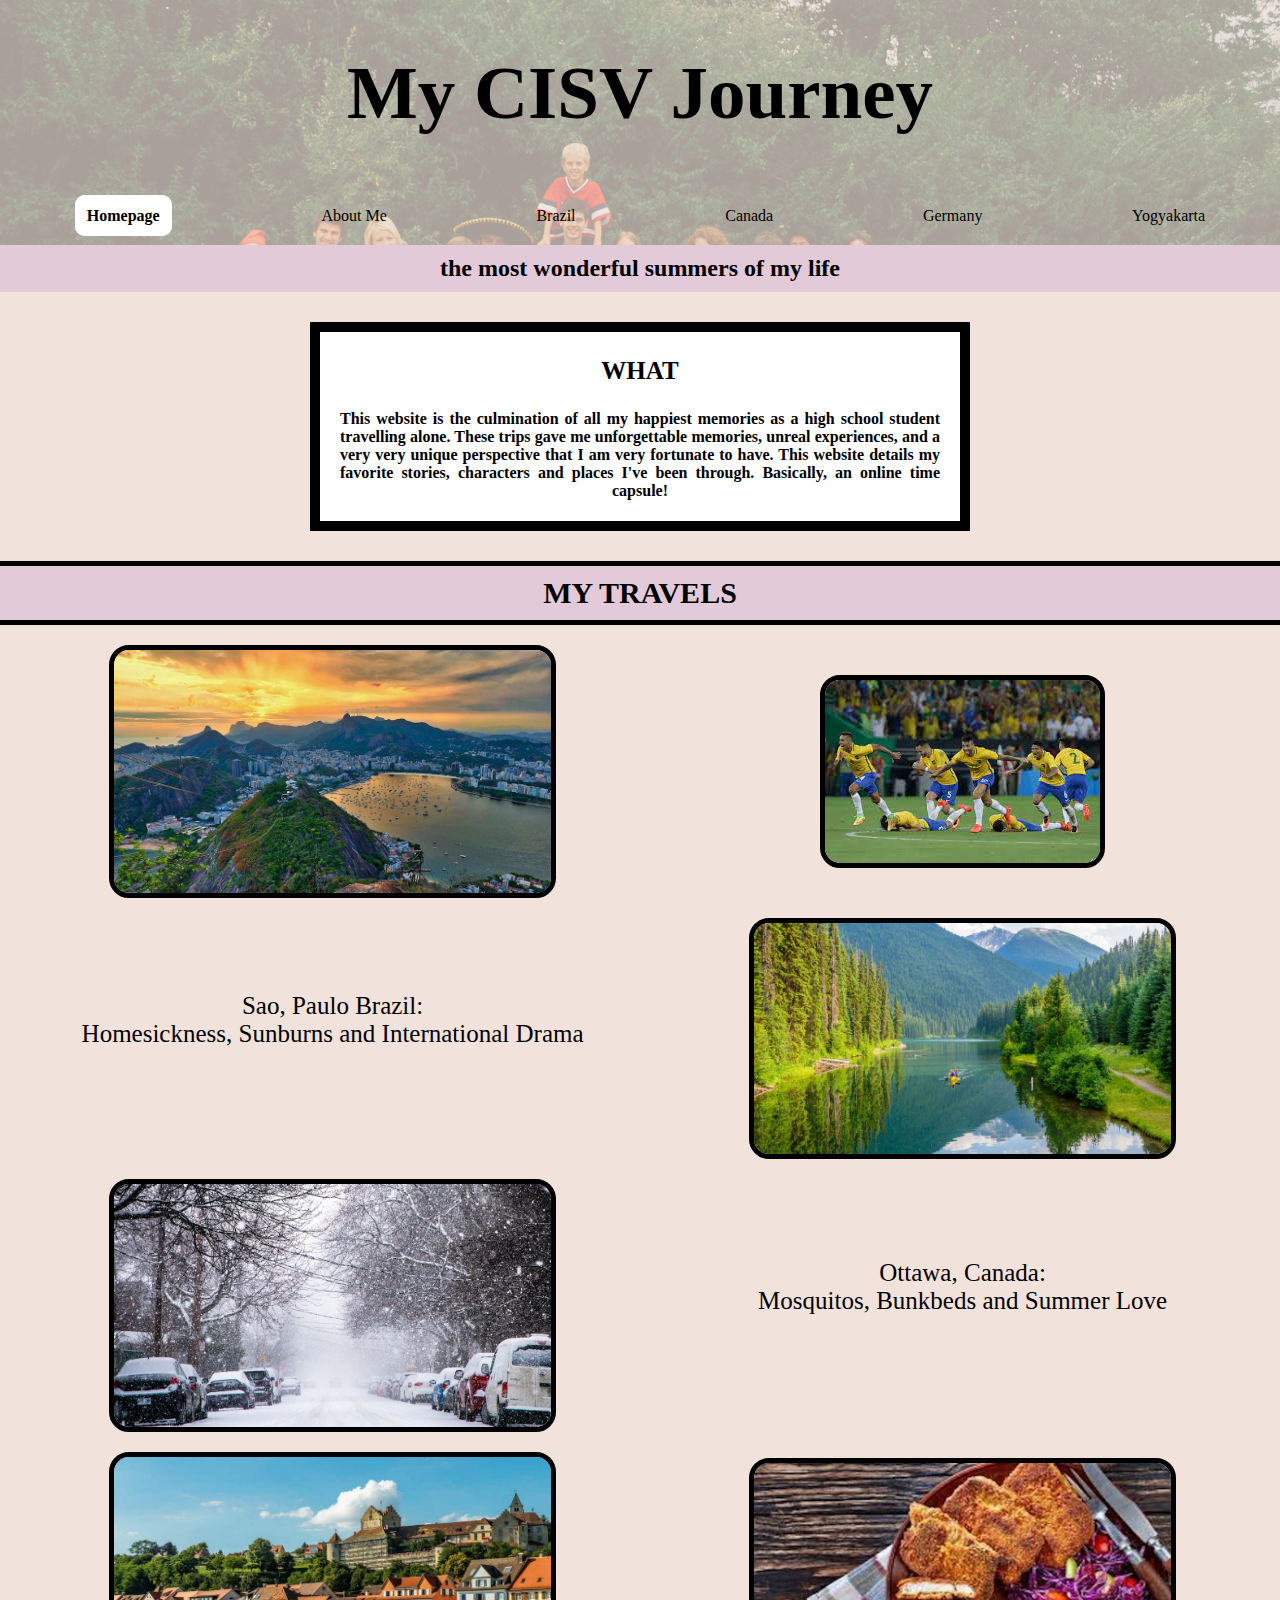
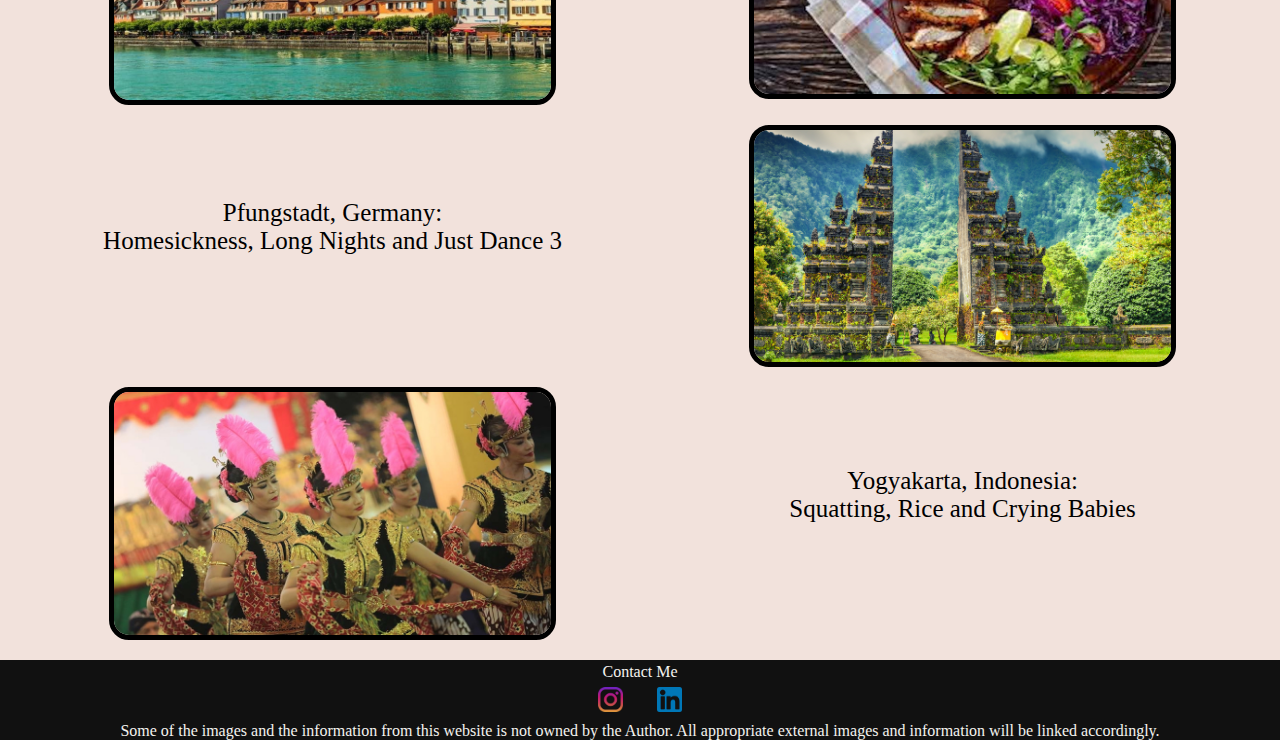
==== index.html @ 847a8d44 "Add files via upload" ====
<!DOCTYPE html>
<html lang="en">
<head>
	<meta charset="UTF-8">
    <meta name="viewport" content="width=device-width, initial-scale=1.0">
    <link rel="stylesheet" type="text/css" href="css/html5reset.css">
    <link rel="stylesheet" type="text/css" href="css/style.css">
    <link rel="shortcut icon" type="image/png" href="imgs/cisv-logo-final.png"/>
    <link rel="preconnect" href="https://fonts.gstatic.com">
    <link rel="stylesheet" href="https://fonts.googleapis.com/css2?family=Domine&display=swap">
	<title> My CISV Journey </title>
</head>
<body>
    <header class = "top-part-of-website">
        <div class ="title-part">
            <img class = "title-bg" src = "imgs/village.jpg" alt = "Background of Kids Playing Outside with Colorful Tapestry"/>
            <h1 class = "bigheader">My CISV Journey</h1>
            <nav>
                <div id="nav-ish" class = "navigation-barpage">
                    <div class = "HomepageLink"><a href = "index.html" class = "navigation-element">Homepage</a></div>
                    <div class = "AboutMeLink"><a href = "aboutme.html" class = "navigation-element">About Me</a></div>
                    <div class = "BrazilLink"><a href = "brazil.html" class = "navigation-element">Brazil</a></div>
                    <div class = "CanadaLink"><a href = "canada.html" class = "navigation-element">Canada</a></div>
                    <div class = "GermanyLink"><a href = "germany.html" class = "navigation-element">Germany</a></div> 
                    <div class = "YogyaLink"><a href = "yogyakarta.html" class = "navigation-element">Yogyakarta</a></div>
                </div>
            </nav>
        </div>
    </header>
    <main>
        <h2 class = "h2_main">the most wonderful summers of my life</h2>
        <div class = "spoof">
            <h3>WHAT</h3>
            <h4>This website is the culmination of all my happiest memories as a high school student travelling alone. These trips gave me unforgettable memories, unreal experiences, and a very very unique perspective that I am very fortunate to have. This website details my favorite stories, characters and places I've been through. Basically, an online time capsule! </h4>
        </div>
        <div class = "gallery-title">
            <h2> MY TRAVELS </h2>
        </div>
        <div class="gallery"> 
            <img id="image1" src="imgs/brazil.jpg" alt="Brazil" />
            <img id="image1sub" src="imgs/brazil-games.jpg" alt="Brazil Games"/>
            <div class = "brazil_link"><a href = "brazil.html" class = "main_link">Sao, Paulo Brazil: <br> Homesickness, Sunburns and International Drama</a></div>
            <img id="image2" src="imgs/canada.jpg" alt="Canada" />
            <img id = "image2sub" src="imgs/canada-snow.jpg" alt="Canada Snow" />
            <div class = "canada_link"><a href = "canada.html" class = "main_link">Ottawa, Canada: <br> Mosquitos, Bunkbeds and Summer Love</a></div>
            <img id="image3" src="imgs/germany.jpg" alt="Germany" />
            <img id="image3sub" src = "imgs/germany-food.jpg" alt = "German Food" />
            <div class = "germany_link"><a href = "germany.html" class = "main_link">Pfungstadt, Germany: <br> Homesickness, Long Nights and Just Dance 3</a></div>
            <img id="image4" src="imgs/indonesia.jpg" alt="Yogyakarta" />
            <img id ="image4sub" src='imgs/yogya-dance.jpg' alt = "Yogyakarta Dance" />
            <div class = "indonesia_link"><a href = "yogyakarta.html" class = "main_link">Yogyakarta, Indonesia: <br> Squatting, Rice and Crying Babies</a></div>
        </div>
    </main>
    <footer>
        <p class = "footer">Contact Me</p>
            <div class = 'footer-container'>
                <div class = "footer_filler1"></div>
                <div class = "footer-pics1">
                    <a href="https://www.instagram.com/tiaramadia/"><p class = "icons"><img class="icons" src="imgs/instagram.png" alt="Link to Author's Instagram Page"/></p></a>
                </div>
                <div class = "footer-pics2">
                    <a href="https://www.linkedin.com/in/tiaramadia/"><p class = "icons"><img class="icons" src="imgs/linkedin.png" alt="Link to Author's Linkedin Page"/></p></a>
                </div>
                <div class = "footer_filler2"></div>
            </div>
        <p class = "footer"> Some of the images and the information from this website is not owned by the Author. All appropriate external images and information will be linked accordingly.</p>
    </footer>
</body>
</html>
---- css/style.css ----
/* Dont forget to add skip to main content later on */

/*First Page: Navigation Bar and its Links*/

nav{
    text-align: center;
    margin: 0;
    z-index: 2;
}

.navigation-barpage{
    display: grid;
    grid-template-columns: auto auto auto auto auto auto;
    grid-gap: 0px;
}

a.navigation-element{
    color: #000000;
    text-decoration: none;
    font-weight: none;
}

a.navigation-element:hover{
    border-bottom: 5px solid #ffffff;
}

div.HomepageLink, div.HomepageLink1, div.BrazilLink1, div.BrazilLink, div.CanadaLink1,div.GermanyLink, div.AboutMeLink, div.AboutMeLink1, div.CanadaLink, div.YogyaLink{
    padding-top: 20px;
    padding-bottom: 20px;
}

div.HomepageLink a.navigation-element{
    background-color: #ffffff;
    padding: 10px;
    border: 2px solid white;
    border-radius: 10px;
    font-weight: bold;
}

div.AboutMeLink1 a.navigation-element, div.BrazilLink1 a.navigation-element, div.CanadaLink1 a.navigation-element{
    background-color: #ffffff;
    padding: 10px;
    border: 2px solid white;
    border-radius: 10px;
    font-weight: bold;
}

/* Title Part of Website*/

.title-part{
  overflow: hidden;
  position: relative; 
}

.title-bg{
  opacity: 0.3;
  position: absolute;
  left: 0;
  top: 0;
  max-width: 100%;
  height: auto;
  z-index:-1;
  size: 100%;
}

.title-content{
    position: relative;
}

h1{
    font-size: 75px;
    text-align: center;
}

h2.h2_main, .gallery-title h2{
    text-align: center;
    margin: 0px;
    background-color: #E3CAD9;
    padding: 10px;
}

.gallery-title h2{
    border: 5px black solid;
    border-left: none;
    border-right: none;
    font-size: 30px;
}


h2.h2_2nd{
    text-align: center;
    margin: 0px;
    background-color: #E8D0C4;
    padding: 10px;
}

/* General Body */

body {
    margin: 0;
    background-color: #F2E2DC;
}

.spoof{
    align-items: center;
    width: 50%;
    margin: auto;
    border: 10px solid black;
    margin-top: 30px;
    margin-bottom: 30px;
    background-color: #ffffff;
}

.spoof h3{
    text-align: center;
    padding-left: 20px;
    padding-right: 20px;
}

.spoof h4{
    text-align: justify;
    padding-left: 20px;
    padding-right: 20px;
}

/* First Page: Shortcuts of Website */

.gallery{
    display: grid;
    grid-template-columns: auto auto;
    grid-template-rows: auto auto auto auto auto auto;
    align-items: center;
    justify-items: center;
    grid-gap: 20px;
    background-color: #F2E2DC;
    padding: 20px;
}

.gallery img{
    border-radius: 20px;
    max-width: 70%;
    max-height: auto;
    border: 5px solid;
}

.brazil_link, .canada_link, .germany_link, .indonesia_link{
    font-size: 25px;
    text-decoration: bold;
    text-align: center;
    padding-bottom: 37px;
    padding-top: 0px;
}

.brazil_link{
    grid-row: 2 span 2;
}

#image1{
    grid-column: 1 span 1;
}

#image1sub{
    grid-column: 2 span 1;
}

#image2{
    grid-column 1 span 1;

}

a.main_link{
    color: black;
    text-decoration: none;
    font-weight: bold italic;
}

/*Second Page, Title Part of Website*/

.container{
    display: grid;
    grid-template-columns: 1fr 3fr 3fr 1fr;
    grid-template-rows: auto;
}

.portrait{
    background-color: rgba(234, 224, 204, .8);
    border: 8px solid rgb(214, 193, 153);
    padding: 5px;
    text-align: center;
    align-self: flex-start;
    margin-top: 10px;
    border-radius: 10px;
    padding-left: 30px;
    padding-right: 30px;
}

.portrait{
    grid-column: 2 / span 2;
  }
  
.personal-image{
    max-height: 650px;
    overflow: hidden;
    grid-column: 1 / span 4;
  }
  
.portrait, .personal-image{
    grid-row: 1 / span 1;
  }

  h3{
      font-size: 25px;
  }

  h4{
      text-align: justify;
      text-align-last: center;
  }

  h2.page3{
      border: 5px white solid;
  }
  
  h2.h2_3rd{
    text-align: center;
    margin: 0px;
    background-color: #7EC8C8;
    padding: 10px;
  }

  .brazil_container{
    display: grid;
    grid-template-columns: 1fr 3fr 3fr 1fr;
    grid-template-rows: auto;
}

.anita_text{
    background-color: #B8E0E0;
    border: 8px solid #449C9C;
    padding: 5px;
    text-align: center;
    align-self: flex-start;
    margin-top: 50px;
    padding-left: 30px;
    padding-right: 30px;
}

.anita_text{
    grid-column: 2 / span 2;
}
  
.anita_image{
    max-height: 650px;
    grid-column: 1 / span 4;
  }
  
.anita_text, .anita_image{
    grid-row: 1 / span 1;
  }

.anita_text h3{
    font-size: 45px;
}

.anita_content{
    background-color: #D4ECEC;
    position: relative;
    padding: 30px;
}

.anita_content p{
    text-align: justify;
    text-align-last: left;
    font-size: 20px;
}

div.subtitle-canada h2 {
    text-align: center;
    margin: 0px;
    background-color: #92C8AA;
    padding: 10px;
}

.my-delegation h2{
    border: 4px solid black;
    text-align: center;
    margin: 0px;
    background-color: #7EC8C8;
    padding: 10px;
}

.canada_pic img{
    max-width: 100%;
}

.canada_content h3{
    font-size: 30px;
    text-align: center;
}

.canada_content p{
    text-align: justify; 
    text-align-last: left;
    font-size: 20px;
}

.canada_content{
    padding: 30px;
    position: relative;
    background-color: #BBDDCA;
    margin-top: -10px;

}

/*Footer Content*/

.footer-container{
    display: grid; 
    grid-template-columns: 10fr 1fr 1fr 10fr;
    grid-gap: 0px;
    margin: -10px;
    margin-bottom: -13px;
}

img.icons{
      width: 25px;
      height: auto;
  }

p.icons{
      text-align: center;
  }

footer{
      background-color: #111111;
      color: #000000;
  }

p.footer{
    color: #f4f3ef;
    text-align: center;
    margin: 0px;
    padding-top: 3px;
  }
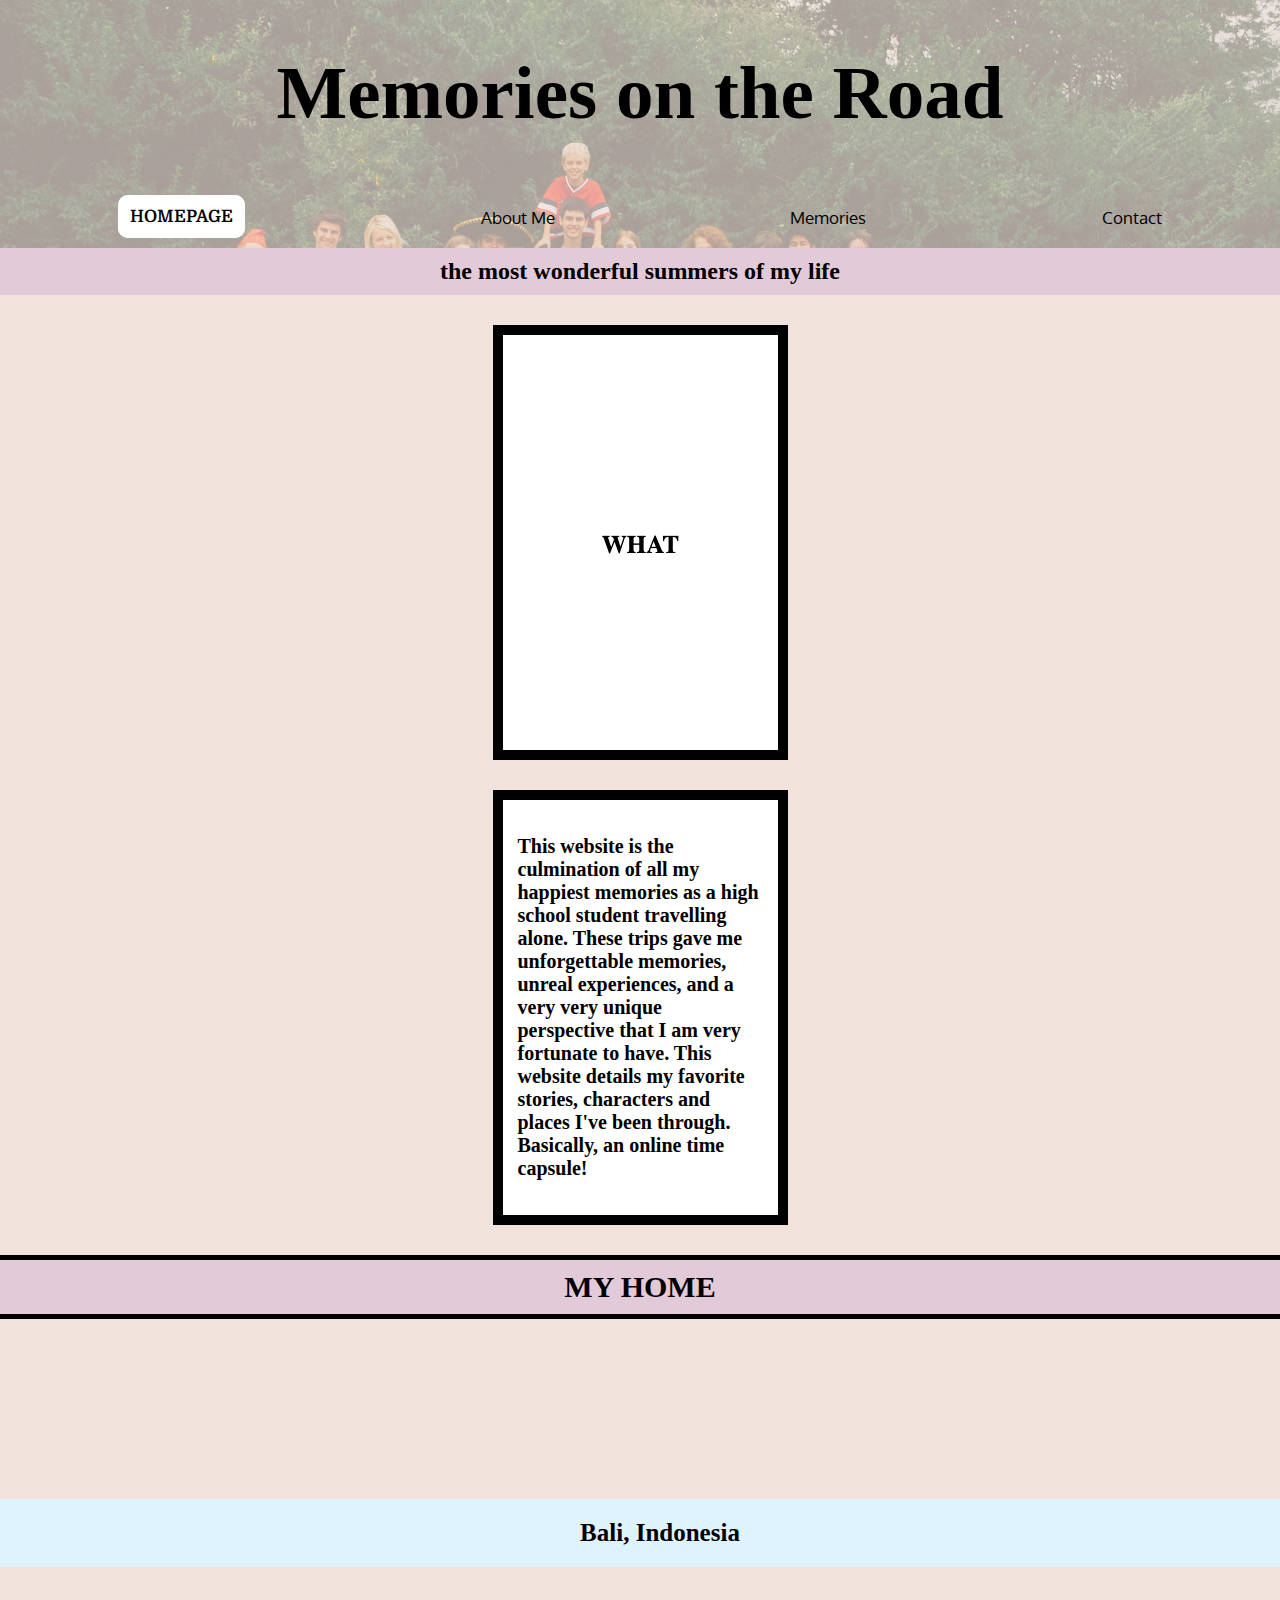
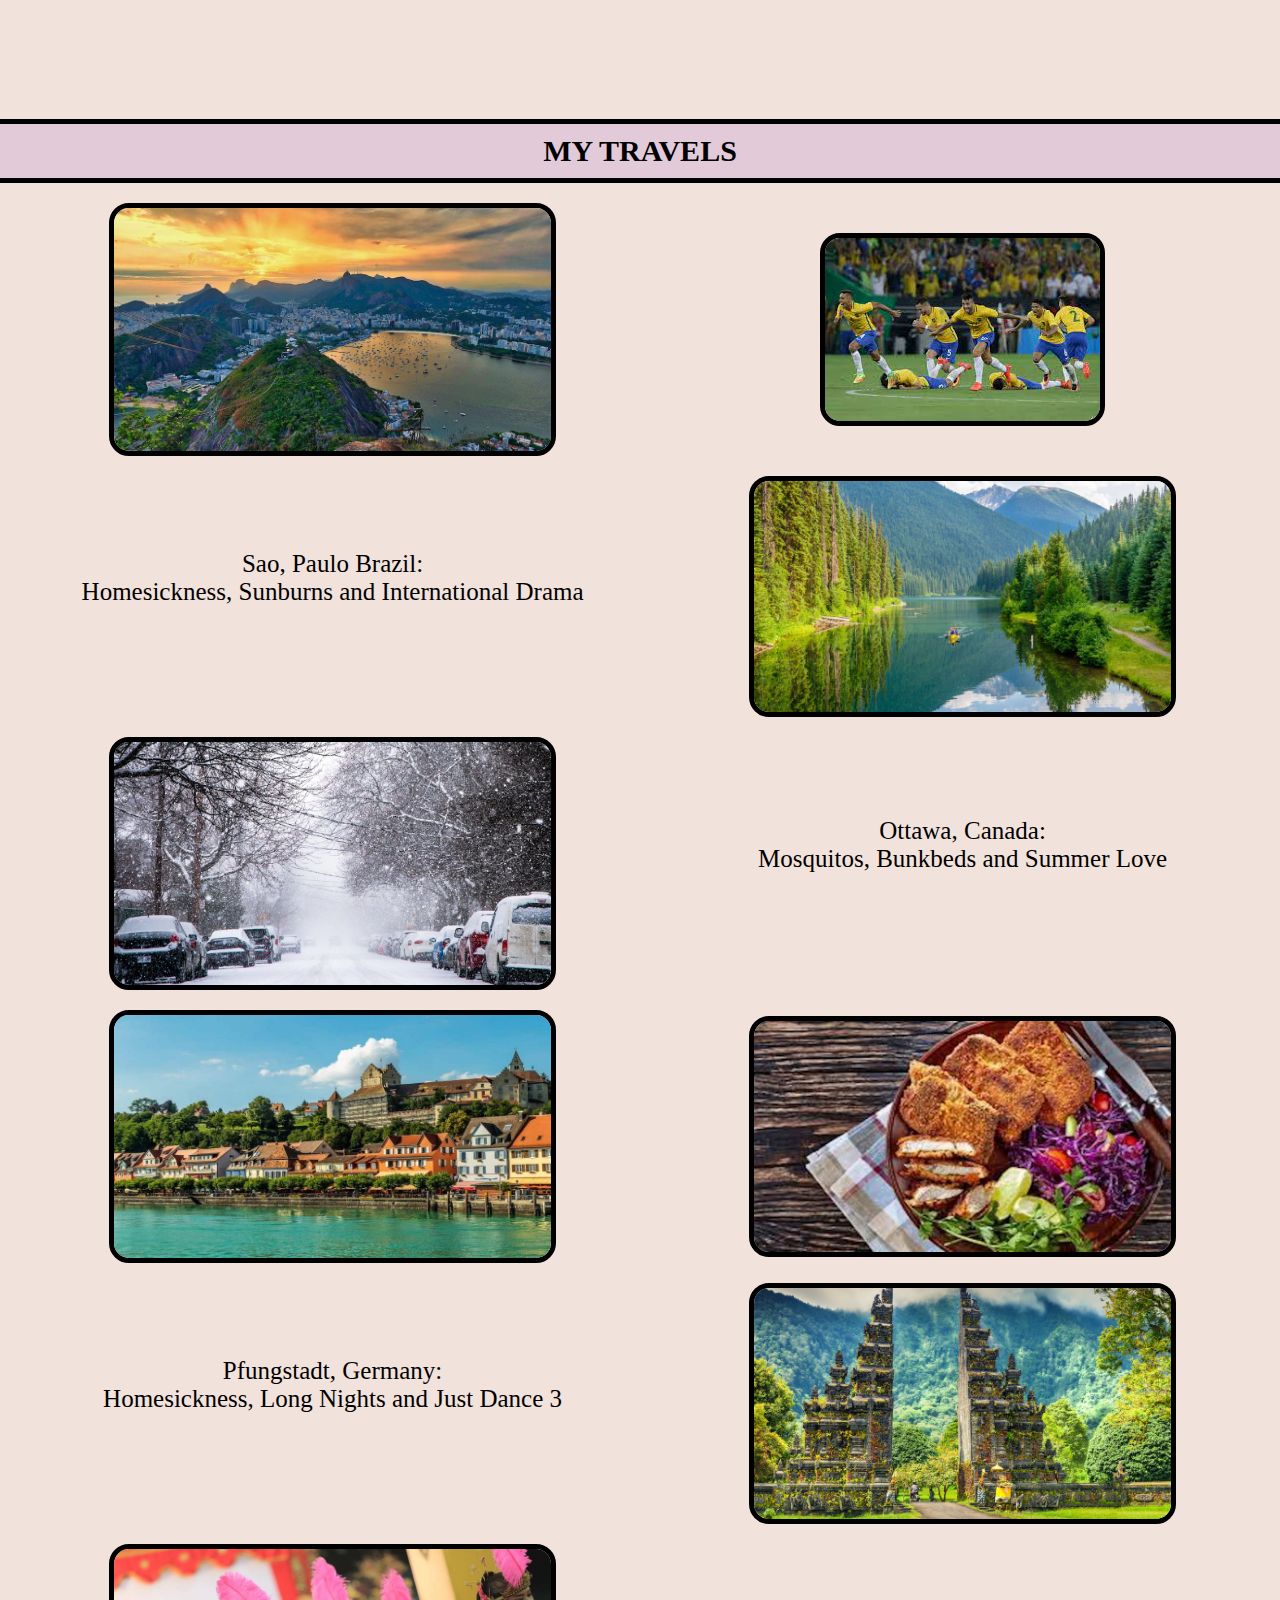
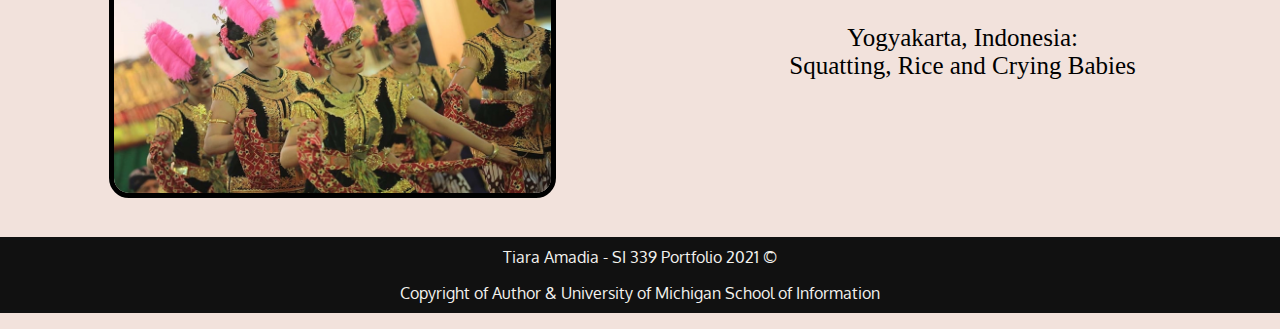
==== commit 0289b4b0: "Add files via upload" ====
--- a/index.html
+++ b/index.html
@@ -8,32 +8,61 @@
     <link rel="shortcut icon" type="image/png" href="imgs/cisv-logo-final.png"/>
     <link rel="preconnect" href="https://fonts.gstatic.com">
     <link rel="stylesheet" href="https://fonts.googleapis.com/css2?family=Domine&display=swap">
-	<title> My CISV Journey </title>
+    <link rel="stylesheet" href="https://fonts.googleapis.com/css2?family=Oxygen&display=swap">
+
+    <title> Tiara on the Road </title>
+
+    <!-- Global site tag (gtag.js) - Google Analytics -->
+    <script async src="https://www.googletagmanager.com/gtag/js?id=G-XQ5FN74M5Z"></script>
+    <script>
+      window.dataLayer = window.dataLayer || [];
+      function gtag(){dataLayer.push(arguments);}
+      gtag('js', new Date());
+
+      gtag('config', 'G-XQ5FN74M5Z');
+    </script>
 </head>
+
 <body>
+    <div class = "skip">
+        <a href = "#content">Skip to Main Content</a>
+    </div>
+
     <header class = "top-part-of-website">
         <div class ="title-part">
             <img class = "title-bg" src = "imgs/village.jpg" alt = "Background of Kids Playing Outside with Colorful Tapestry"/>
-            <h1 class = "bigheader">My CISV Journey</h1>
+            <h1 class = "bigheader">Memories on the Road</h1>
             <nav>
                 <div id="nav-ish" class = "navigation-barpage">
                     <div class = "HomepageLink"><a href = "index.html" class = "navigation-element">Homepage</a></div>
                     <div class = "AboutMeLink"><a href = "aboutme.html" class = "navigation-element">About Me</a></div>
-                    <div class = "BrazilLink"><a href = "brazil.html" class = "navigation-element">Brazil</a></div>
-                    <div class = "CanadaLink"><a href = "canada.html" class = "navigation-element">Canada</a></div>
-                    <div class = "GermanyLink"><a href = "germany.html" class = "navigation-element">Germany</a></div> 
-                    <div class = "YogyaLink"><a href = "yogyakarta.html" class = "navigation-element">Yogyakarta</a></div>
+                    <div class = "BrazilLink"><a href = "brazil.html" class = "navigation-element">Memories</a></div>
+                    <div class = "CanadaLink"><a href = "canada.html" class = "navigation-element">Contact</a></div>
                 </div>
             </nav>
         </div>
     </header>
-    <main>
+
+
+    <main id='content'>
         <h2 class = "h2_main">the most wonderful summers of my life</h2>
-        <div class = "spoof">
-            <h3>WHAT</h3>
-            <h4>This website is the culmination of all my happiest memories as a high school student travelling alone. These trips gave me unforgettable memories, unreal experiences, and a very very unique perspective that I am very fortunate to have. This website details my favorite stories, characters and places I've been through. Basically, an online time capsule! </h4>
+        <div class = "flip_card">
+            <div class = flipcard_inner>
+                <div class = "front_flip">
+                    <img src="imgs/what.png" alt="What"/>
+                </div>
+                <div class = "back_flip">
+                    <p>This website is the culmination of all my happiest memories as a high school student travelling alone. These trips gave me unforgettable memories, unreal experiences, and a very very unique perspective that I am very fortunate to have. This website details my favorite stories, characters and places I've been through. Basically, an online time capsule! </p>
+                </div>
+            </div>
         </div>
-        <div class = "gallery-title">
+        <div class = "section-title">
+            <h2> MY HOME </h2>
+        </div>
+        <div id = "container">
+            <h3 id = "text"> Bali, Indonesia </h3>
+        </div>
+        <div class = "section-title">
             <h2> MY TRAVELS </h2>
         </div>
         <div class="gallery"> 
@@ -49,21 +78,12 @@
             <img id="image4" src="imgs/indonesia.jpg" alt="Yogyakarta" />
             <img id ="image4sub" src='imgs/yogya-dance.jpg' alt = "Yogyakarta Dance" />
             <div class = "indonesia_link"><a href = "yogyakarta.html" class = "main_link">Yogyakarta, Indonesia: <br> Squatting, Rice and Crying Babies</a></div>
+            <imd id = "image5" src = "imgs/homepage-nature.jpg" alt = "Castle"/>
         </div>
     </main>
     <footer>
-        <p class = "footer">Contact Me</p>
-            <div class = 'footer-container'>
-                <div class = "footer_filler1"></div>
-                <div class = "footer-pics1">
-                    <a href="https://www.instagram.com/tiaramadia/"><p class = "icons"><img class="icons" src="imgs/instagram.png" alt="Link to Author's Instagram Page"/></p></a>
-                </div>
-                <div class = "footer-pics2">
-                    <a href="https://www.linkedin.com/in/tiaramadia/"><p class = "icons"><img class="icons" src="imgs/linkedin.png" alt="Link to Author's Linkedin Page"/></p></a>
-                </div>
-                <div class = "footer_filler2"></div>
-            </div>
-        <p class = "footer"> Some of the images and the information from this website is not owned by the Author. All appropriate external images and information will be linked accordingly.</p>
+        <p id = footer_1 class = "footer"> Tiara Amadia - SI 339 Portfolio 2021 ©  </p>
+        <p id = footer_2 class = "footer">Copyright of Author & University of Michigan School of Information</p>
     </footer>
 </body>
 </html>--- a/css/style.css
+++ b/css/style.css
@@ -1,16 +1,44 @@
 /* Dont forget to add skip to main content later on */
 
+/* General Things to Add */
+
+html{
+    scroll-behavior: smooth;
+}
+body {
+    margin: 0;
+    background-color: #F2E2DC;
+}
+
 /*First Page: Navigation Bar and its Links*/
+
+.skip a{
+    background: rgb(204, 204, 255);
+    transition: top 1s ease-out;
+    z-index: 1;
+    color: black;
+    position: absolute; 
+    top: -60px;
+}
+
+.skip a:focus{
+    position: absolute;
+    top: 11px;
+    left: 5px;
+    padding: 10px;
+    font-size: 20px;
+}
 
 nav{
     text-align: center;
     margin: 0;
     z-index: 2;
+    padding: 20p
 }
 
 .navigation-barpage{
     display: grid;
-    grid-template-columns: auto auto auto auto auto auto;
+    grid-template-columns: auto auto auto auto;
     grid-gap: 0px;
 }
 
@@ -18,6 +46,8 @@
     color: #000000;
     text-decoration: none;
     font-weight: none;
+    font-size: 17px;
+    font-family: 'Oxygen', sans-serif;
 }
 
 a.navigation-element:hover{
@@ -35,6 +65,8 @@
     border: 2px solid white;
     border-radius: 10px;
     font-weight: bold;
+    text-transform: uppercase;
+    font-family: 'Domine', sans-serif;
 }
 
 div.AboutMeLink1 a.navigation-element, div.BrazilLink1 a.navigation-element, div.CanadaLink1 a.navigation-element{
@@ -43,6 +75,8 @@
     border: 2px solid white;
     border-radius: 10px;
     font-weight: bold;
+    text-transform: uppercase;
+    font-family: 'Domine', sans-serif;
 }
 
 /* Title Part of Website*/
@@ -58,9 +92,9 @@
   left: 0;
   top: 0;
   max-width: 100%;
-  height: auto;
   z-index:-1;
   size: 100%;
+  object-fit: cover;
 }
 
 .title-content{
@@ -72,20 +106,24 @@
     text-align: center;
 }
 
-h2.h2_main, .gallery-title h2{
-    text-align: center;
-    margin: 0px;
+h2.h2_main{
+    text-align: center;
     background-color: #E3CAD9;
     padding: 10px;
-}
-
-.gallery-title h2{
+    margin: 0px;
+}
+
+.section-title h2{
     border: 5px black solid;
     border-left: none;
     border-right: none;
     font-size: 30px;
-}
-
+    margin: 0px;
+    text-align: center;
+    background-color: #E3CAD9;
+    padding: 10px;
+    margin: 0px;
+}
 
 h2.h2_2nd{
     text-align: center;
@@ -94,16 +132,44 @@
     padding: 10px;
 }
 
+#text{
+    text-align: center;
+    background-color: #DEF3FD;
+    padding: 20px;
+    margin-top: 180px;
+    margin-bottom: -5px;
+    z-index: 100;
+    position: absolute;
+    width: 100%;
+}
+
+#image{
+    margin-bottom: -5px;
+}
+
+#container{
+    background-image: url("../imgs/homepage-nature.jpg");
+    min-height: 400px;
+    background-repeat: no-repeat;
+    background-attachment: fixed;
+    background-position: center;
+    background-size: cover;
+}
+
 /* General Body */
 
-body {
-    margin: 0;
-    background-color: #F2E2DC;
-}
-
-.spoof{
+.flip_card{
+    perspective: 1000px;
+}
+
+.flip_card:hover .flipcard_inner{
+    transform: rotateY(180deg)
+}
+
+.front_flip, .back_flip{
     align-items: center;
-    width: 50%;
+    width: 275px;
+    height: 415px;
     margin: auto;
     border: 10px solid black;
     margin-top: 30px;
@@ -111,17 +177,12 @@
     background-color: #ffffff;
 }
 
-.spoof h3{
-    text-align: center;
-    padding-left: 20px;
-    padding-right: 20px;
-}
-
-.spoof h4{
+.back_flip h4{
     text-align: justify;
-    padding-left: 20px;
-    padding-right: 20px;
-}
+    padding: 70px 20px;
+}
+
+
 
 /* First Page: Shortcuts of Website */
 
@@ -212,9 +273,12 @@
       font-size: 25px;
   }
 
-  h4{
-      text-align: justify;
-      text-align-last: center;
+  .back_flip p{
+      text-align: left;
+      text-align-last: left;
+      padding: 15px;
+      font-weight: bold;
+      font-size: 20px;
   }
 
   h2.page3{
@@ -272,6 +336,7 @@
     text-align: justify;
     text-align-last: left;
     font-size: 20px;
+    margin: 0px;
 }
 
 div.subtitle-canada h2 {
@@ -291,6 +356,7 @@
 
 .canada_pic img{
     max-width: 100%;
+    margin-bottom: -10px;
 }
 
 .canada_content h3{
@@ -334,11 +400,80 @@
 footer{
       background-color: #111111;
       color: #000000;
+      margin-top: -17px;
   }
 
 p.footer{
     color: #f4f3ef;
     text-align: center;
     margin: 0px;
-    padding-top: 3px;
+    vertical-align: baseline;
+    margin-block-start: 1em;
+    margin-block-end: 1em;
+    margin-inline-start: 0px;
+    margin-inline-end: 0px;
+    font-size: 100%;
+    font-family: 'Oxygen', sans-serif;
+  }
+
+  #footer_1{
+      padding-top: 10px; 
+  }
+
+  #footer_2{
+      padding-bottom: 10px;
+  }
+
+
+  /* Contact Form */
+
+  label {
+    color: black;
+    font-size: 30px;
+    padding: 20px;
+    font-weight: bold;
+    font-family: 'Oxygen', 'sans-serif';
+  }
+
+  input[type=text], textarea {
+    width: 100%; /* Full width */
+    padding: 12px; /* Some padding */ 
+    border: 1px solid #ccc; /* Gray border */
+    border-radius: 4px; /* Rounded borders */
+    box-sizing: border-box; /* Make sure that padding and width stays in place */
+    margin-top: 6px; /* Add a top margin */
+    margin-bottom: 16px; /* Bottom margin */
+    resize: vertical; /* Allow the user to vertically resize the textarea (not horizontally) */
+  }
+
+  form{
+      padding: 30px;
+  }
+
+  button {
+    font-size: 15px;
+    border-radius: 3px;
+    padding: 10px 20px;
+    font-family: 'Oxygen', 'sans-serif';
+    margin-bottom: 30px;
+    cursor: pointer;
+  }
+  
+  button:hover {
+    color: white;
+    border: 2px solid #ffffff;
+    background-color: black;
+    font-family: 'Oxygen', 'sans-serif';
+    margin-bottom: 30px;
+    cursor: pointer;
+  }
+
+  .contact_title{
+    background-color: #E3CAD9;
+    border: 8px solid white;
+    padding: 5px;
+    text-align: center;
+    align-self: flex-start;
+    padding-left: 30px;
+    padding-right: 30px;
   }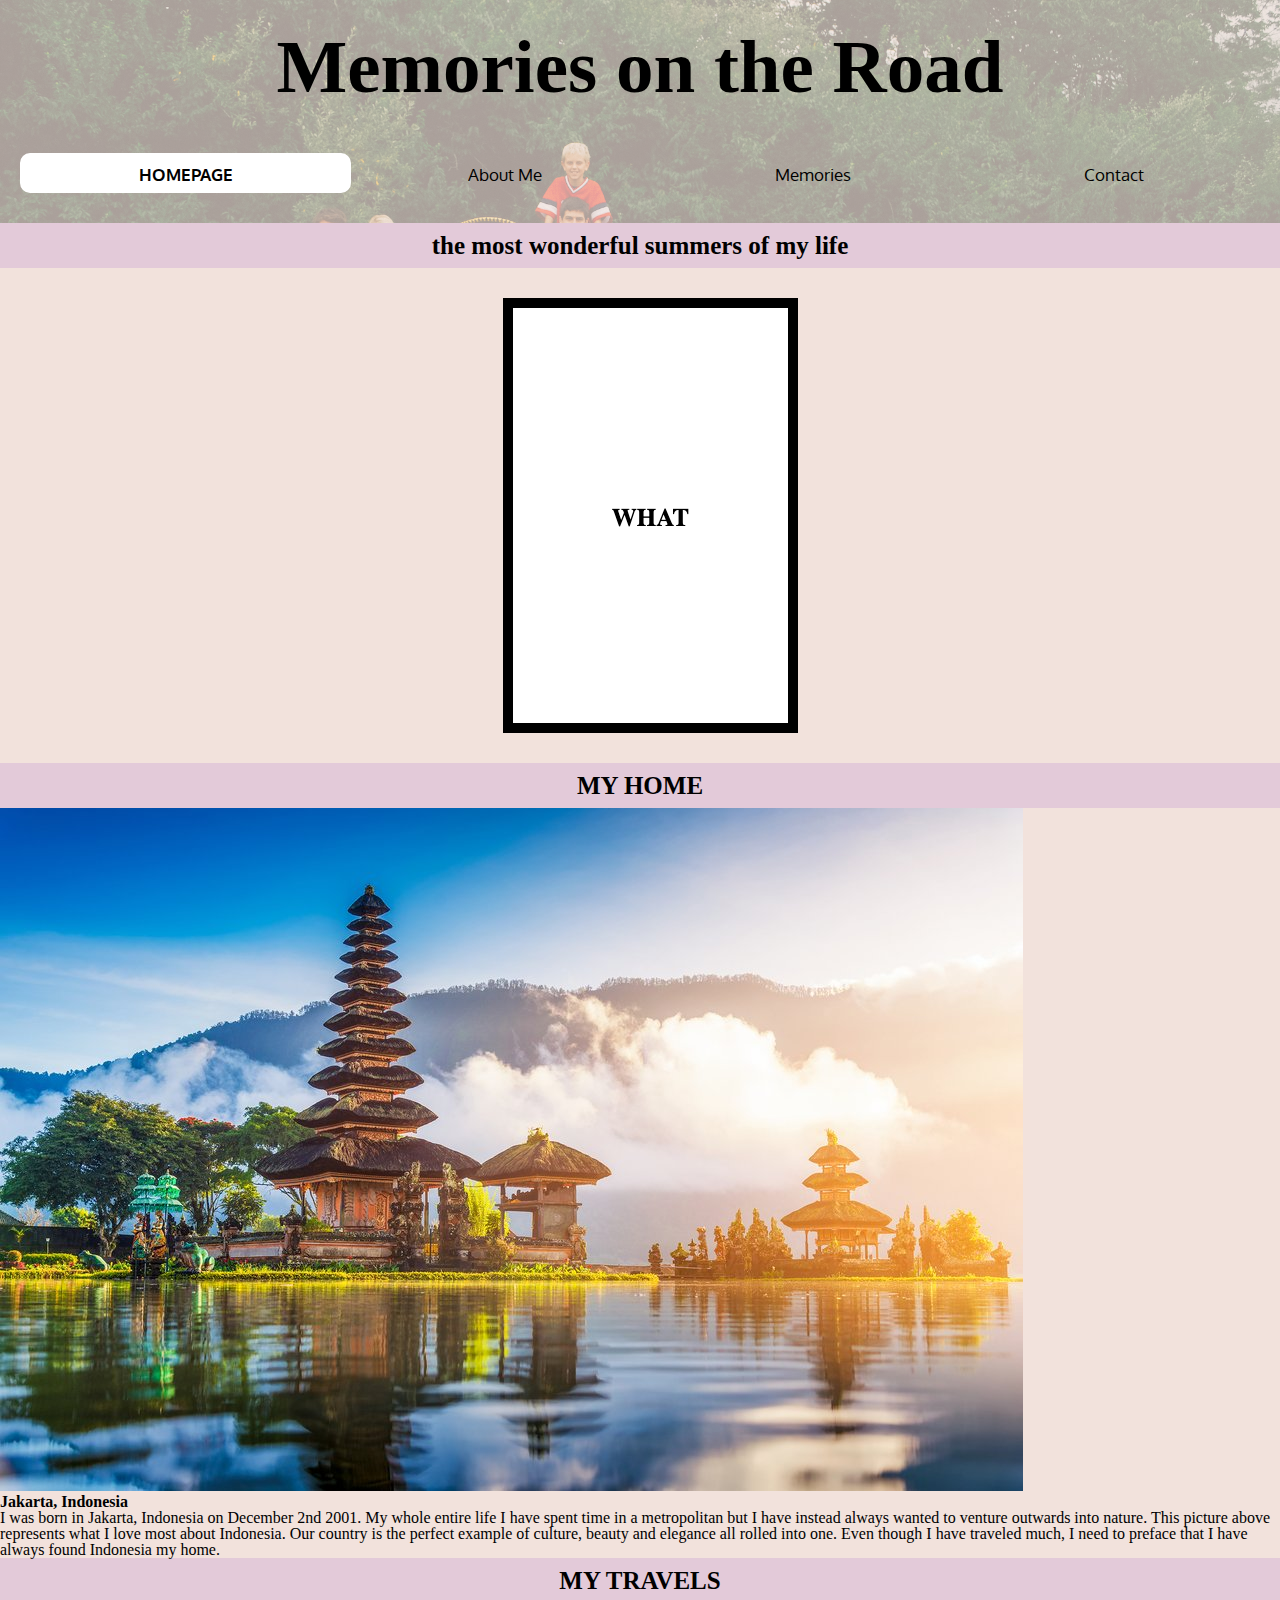
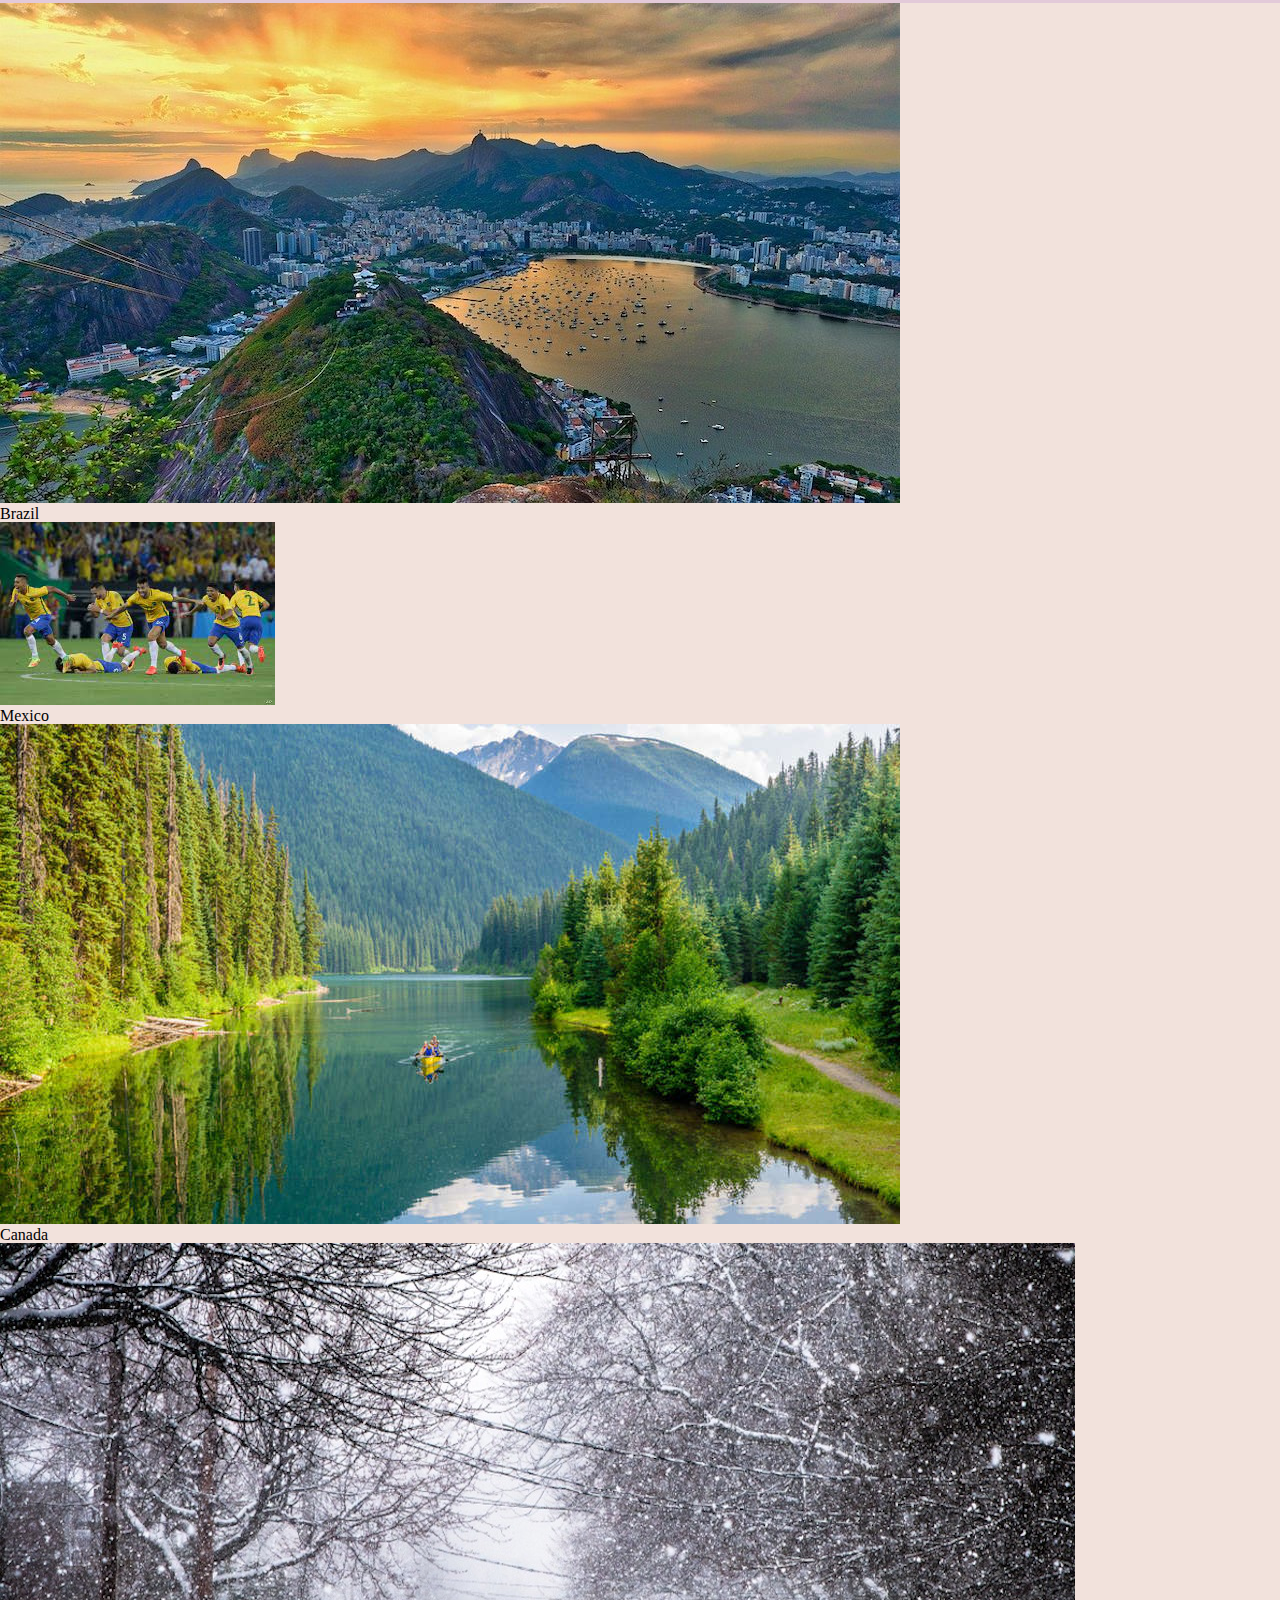
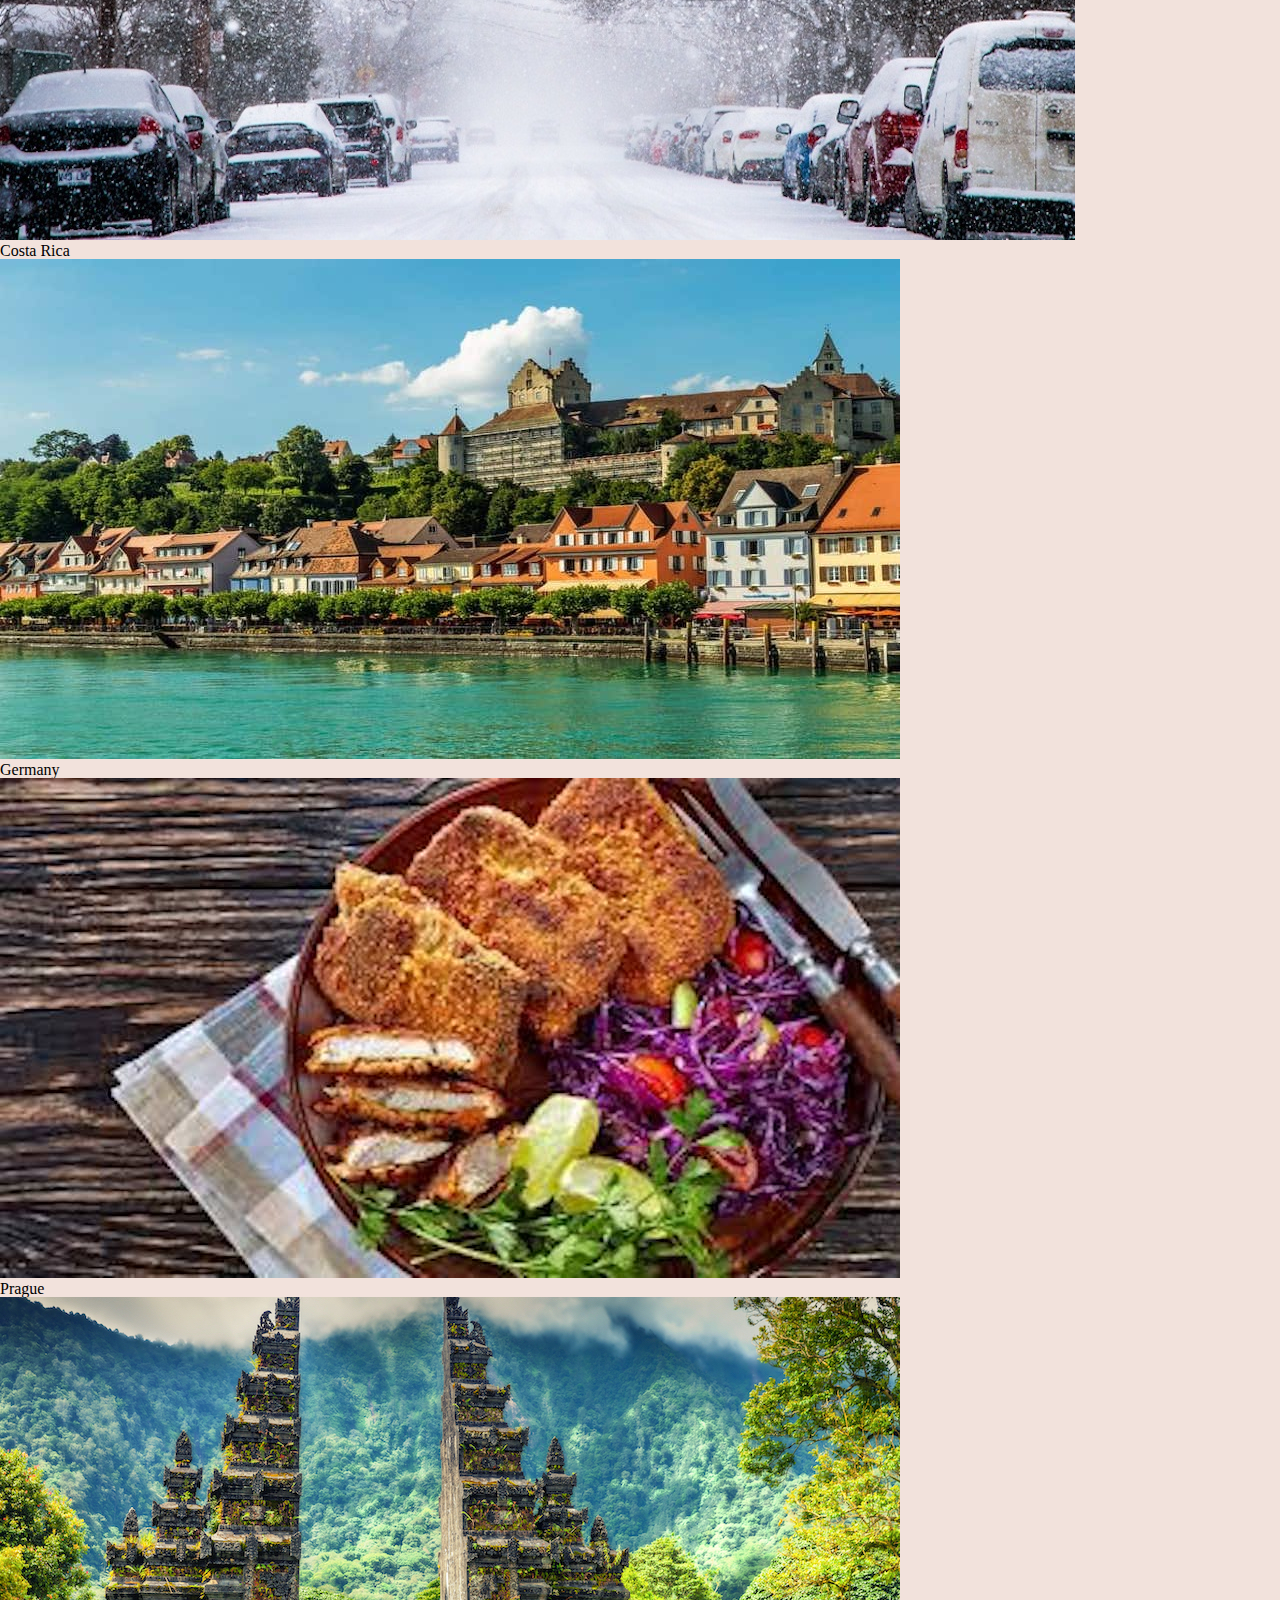
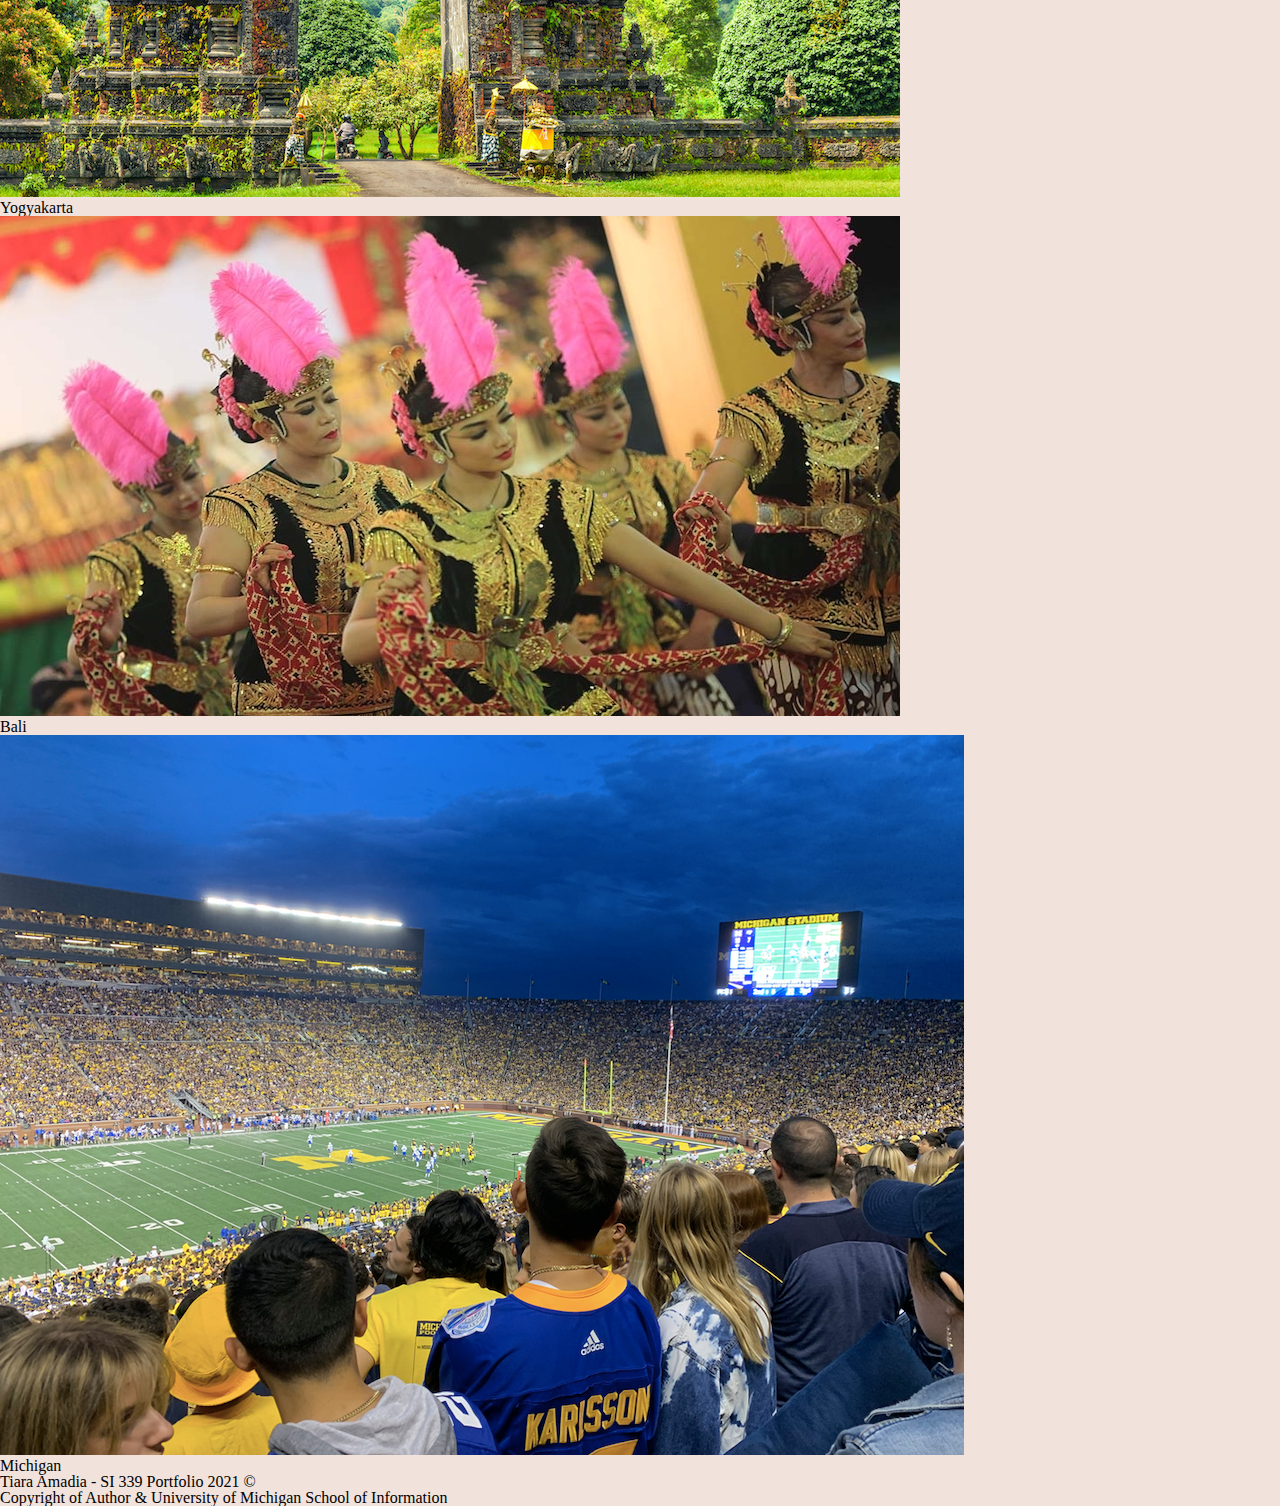
==== commit 5a8e5dc1: "Add files via upload" ====
--- a/index.html
+++ b/index.html
@@ -9,6 +9,7 @@
     <link rel="preconnect" href="https://fonts.gstatic.com">
     <link rel="stylesheet" href="https://fonts.googleapis.com/css2?family=Domine&display=swap">
     <link rel="stylesheet" href="https://fonts.googleapis.com/css2?family=Oxygen&display=swap">
+    <link rel="stylesheet" href="https://fonts.googleapis.com/css2?family=Antonio&display=swap">
 
     <title> Tiara on the Road </title>
 
@@ -31,13 +32,13 @@
     <header class = "top-part-of-website">
         <div class ="title-part">
             <img class = "title-bg" src = "imgs/village.jpg" alt = "Background of Kids Playing Outside with Colorful Tapestry"/>
-            <h1 class = "bigheader">Memories on the Road</h1>
+            <h1>Memories on the Road</h1>
             <nav>
-                <div id="nav-ish" class = "navigation-barpage">
-                    <div class = "HomepageLink"><a href = "index.html" class = "navigation-element">Homepage</a></div>
-                    <div class = "AboutMeLink"><a href = "aboutme.html" class = "navigation-element">About Me</a></div>
-                    <div class = "BrazilLink"><a href = "brazil.html" class = "navigation-element">Memories</a></div>
-                    <div class = "CanadaLink"><a href = "canada.html" class = "navigation-element">Contact</a></div>
+                <div class = "nav_container">
+                    <div class = "current1"><a href = "index.html" class = "nav_bar">Homepage</a></div>
+                    <div class = "other"><a href = "aboutme.html" class = "nav_bar">About Me</a></div>
+                    <div class = "other"><a href = "brazil.html" class = "nav_bar">Memories</a></div>
+                    <div class = "other"><a href = "canada.html" class = "nav_bar">Contact</a></div>
                 </div>
             </nav>
         </div>
@@ -45,40 +46,73 @@
 
 
     <main id='content'>
-        <h2 class = "h2_main">the most wonderful summers of my life</h2>
+        <h2>the most wonderful summers of my life</h2>
+
         <div class = "flip_card">
             <div class = flipcard_inner>
                 <div class = "front_flip">
-                    <img src="imgs/what.png" alt="What"/>
+                    <img class = "flip_picture" src="imgs/what.png" alt="What"/>
                 </div>
                 <div class = "back_flip">
                     <p>This website is the culmination of all my happiest memories as a high school student travelling alone. These trips gave me unforgettable memories, unreal experiences, and a very very unique perspective that I am very fortunate to have. This website details my favorite stories, characters and places I've been through. Basically, an online time capsule! </p>
                 </div>
             </div>
         </div>
-        <div class = "section-title">
+
+        <div class = "section">
             <h2> MY HOME </h2>
         </div>
-        <div id = "container">
-            <h3 id = "text"> Bali, Indonesia </h3>
+
+        <div class = "my_home">
+            <img class = "myhome_img" src="imgs/homepage-nature.jpg" alt = "Bali"/>
         </div>
-        <div class = "section-title">
+
+        <div class = "myhome_text">
+            <h3 >Jakarta, Indonesia</h3> 
+            <p>I was born in Jakarta, Indonesia on December 2nd 2001. My whole entire life I have spent time in a metropolitan but I have instead always wanted to venture outwards into nature. This picture above represents what I love most about Indonesia. Our country is the perfect example of culture, beauty and elegance all rolled into one. Even though I have traveled much, I need to preface that I have always found Indonesia my home.</p>
+        </div>
+
+        <div class = "section">
             <h2> MY TRAVELS </h2>
         </div>
-        <div class="gallery"> 
-            <img id="image1" src="imgs/brazil.jpg" alt="Brazil" />
-            <img id="image1sub" src="imgs/brazil-games.jpg" alt="Brazil Games"/>
-            <div class = "brazil_link"><a href = "brazil.html" class = "main_link">Sao, Paulo Brazil: <br> Homesickness, Sunburns and International Drama</a></div>
-            <img id="image2" src="imgs/canada.jpg" alt="Canada" />
-            <img id = "image2sub" src="imgs/canada-snow.jpg" alt="Canada Snow" />
-            <div class = "canada_link"><a href = "canada.html" class = "main_link">Ottawa, Canada: <br> Mosquitos, Bunkbeds and Summer Love</a></div>
-            <img id="image3" src="imgs/germany.jpg" alt="Germany" />
-            <img id="image3sub" src = "imgs/germany-food.jpg" alt = "German Food" />
-            <div class = "germany_link"><a href = "germany.html" class = "main_link">Pfungstadt, Germany: <br> Homesickness, Long Nights and Just Dance 3</a></div>
-            <img id="image4" src="imgs/indonesia.jpg" alt="Yogyakarta" />
-            <img id ="image4sub" src='imgs/yogya-dance.jpg' alt = "Yogyakarta Dance" />
-            <div class = "indonesia_link"><a href = "yogyakarta.html" class = "main_link">Yogyakarta, Indonesia: <br> Squatting, Rice and Crying Babies</a></div>
-            <imd id = "image5" src = "imgs/homepage-nature.jpg" alt = "Castle"/>
+
+        <div class = "gallery">
+            <div class = "gallery_section">
+                <img id = "brazil" src="imgs/brazil.jpg" alt = "Brazil" />
+                <div class = "text">Brazil</div>
+            </div>
+            <div class = "gallery_section">
+                <img id="mexico" src="imgs/brazil-games.jpg" alt="Brazil Games"/>
+                <div class = "text">Mexico</div>
+            </div>
+            <div class = "gallery_section">
+                <img id="canada" src="imgs/canada.jpg" alt="Canada" />
+                <div class = "text">Canada</div>
+            </div>
+            <div class = "gallery_section">
+                <img id = "costa_rica" src="imgs/canada-snow.jpg" alt="Canada Snow" />
+                <div class = "text">Costa Rica</div>
+            </div>
+            <div class = "gallery_section">
+                <img id="germany" src="imgs/germany.jpg" alt="Germany" />
+                <div class = "text">Germany</div>
+            </div>
+            <div class = "gallery_section">
+                <img id="prague" src = "imgs/germany-food.jpg" alt = "German Food" />
+                <div class = "text">Prague</div>
+            </div>
+            <div class = "gallery_section">
+                <img id="yogya" src="imgs/indonesia.jpg" alt="Yogyakarta" />
+                <div class = "text">Yogyakarta</div>
+            </div>
+            <div class = "gallery_section">
+                <img id ="bali" src='imgs/yogya-dance.jpg' alt = "Yogyakarta Dance" />
+                <div class = "text">Bali</div>
+            </div>
+            <div class = "gallery_section">
+                <img id ="mich" src='imgs/michigan.png' alt = "Michigan Game" />
+                <div class = "text">Michigan</div>
+            </div>
         </div>
     </main>
     <footer>
--- a/css/style.css
+++ b/css/style.css
@@ -10,9 +10,18 @@
     background-color: #F2E2DC;
 }
 
+/* header part of website */
+
+h1{
+    font-size: 75px;
+    text-align: center;
+    padding: 29px;
+}
+
 /*First Page: Navigation Bar and its Links*/
 
 .skip a{
+    /* this property shows the skip to content page */
     background: rgb(204, 204, 255);
     transition: top 1s ease-out;
     z-index: 1;
@@ -22,6 +31,7 @@
 }
 
 .skip a:focus{
+    /* shows the skip to content page when in focus, like when you hit tab*/
     position: absolute;
     top: 11px;
     left: 5px;
@@ -33,50 +43,60 @@
     text-align: center;
     margin: 0;
     z-index: 2;
-    padding: 20p
-}
-
-.navigation-barpage{
+    padding: 20px;
+}
+
+.nav_container{
+    /* the container for the navigation page */
     display: grid;
     grid-template-columns: auto auto auto auto;
     grid-gap: 0px;
 }
 
-a.navigation-element{
+.nav_bar{
+    /* the seperate navigation elements */
     color: #000000;
     text-decoration: none;
     font-weight: none;
     font-size: 17px;
-    font-family: 'Oxygen', sans-serif;
-}
-
-a.navigation-element:hover{
+    font-family: 'Oxygen', sans-serif;    
+}
+
+.nav_bar:hover{
+    /* when you hover navigation bar*/
     border-bottom: 5px solid #ffffff;
 }
 
-div.HomepageLink, div.HomepageLink1, div.BrazilLink1, div.BrazilLink, div.CanadaLink1,div.GermanyLink, div.AboutMeLink, div.AboutMeLink1, div.CanadaLink, div.YogyaLink{
-    padding-top: 20px;
-    padding-bottom: 20px;
-}
-
-div.HomepageLink a.navigation-element{
+.current {
+    /* indicates current page in navigation link */
     background-color: #ffffff;
-    padding: 10px;
     border: 2px solid white;
     border-radius: 10px;
     font-weight: bold;
+    font-size: 20px;
     text-transform: uppercase;
-    font-family: 'Domine', sans-serif;
-}
-
-div.AboutMeLink1 a.navigation-element, div.BrazilLink1 a.navigation-element, div.CanadaLink1 a.navigation-element{
+    margin-bottom: 10px;
+    font-family: 'Antonio', sans-serif;
+    padding: 8px 0px;
+}
+
+.current1{
     background-color: #ffffff;
-    padding: 10px;
     border: 2px solid white;
     border-radius: 10px;
     font-weight: bold;
+    font-size: 20px;
     text-transform: uppercase;
-    font-family: 'Domine', sans-serif;
+    margin-bottom: 10px;
+    font-family: 'Antonio', sans-serif;
+    padding-top: 6px;
+    padding-bottom: 8px;
+}
+
+
+
+.other{
+    padding-top: 12.5px;
 }
 
 /* Title Part of Website*/
@@ -101,92 +121,9 @@
     position: relative;
 }
 
-h1{
-    font-size: 75px;
-    text-align: center;
-}
-
-h2.h2_main{
-    text-align: center;
-    background-color: #E3CAD9;
-    padding: 10px;
-    margin: 0px;
-}
-
-.section-title h2{
-    border: 5px black solid;
-    border-left: none;
-    border-right: none;
-    font-size: 30px;
-    margin: 0px;
-    text-align: center;
-    background-color: #E3CAD9;
-    padding: 10px;
-    margin: 0px;
-}
-
-h2.h2_2nd{
-    text-align: center;
-    margin: 0px;
-    background-color: #E8D0C4;
-    padding: 10px;
-}
-
-#text{
-    text-align: center;
-    background-color: #DEF3FD;
-    padding: 20px;
-    margin-top: 180px;
-    margin-bottom: -5px;
-    z-index: 100;
-    position: absolute;
-    width: 100%;
-}
-
-#image{
-    margin-bottom: -5px;
-}
-
-#container{
-    background-image: url("../imgs/homepage-nature.jpg");
-    min-height: 400px;
-    background-repeat: no-repeat;
-    background-attachment: fixed;
-    background-position: center;
-    background-size: cover;
-}
-
-/* General Body */
-
-.flip_card{
-    perspective: 1000px;
-}
-
-.flip_card:hover .flipcard_inner{
-    transform: rotateY(180deg)
-}
-
-.front_flip, .back_flip{
-    align-items: center;
-    width: 275px;
-    height: 415px;
-    margin: auto;
-    border: 10px solid black;
-    margin-top: 30px;
-    margin-bottom: 30px;
-    background-color: #ffffff;
-}
-
-.back_flip h4{
-    text-align: justify;
-    padding: 70px 20px;
-}
-
-
-
-/* First Page: Shortcuts of Website */
-
-.gallery{
+
+
+.gallery1{
     display: grid;
     grid-template-columns: auto auto;
     grid-template-rows: auto auto auto auto auto auto;
@@ -197,11 +134,11 @@
     padding: 20px;
 }
 
-.gallery img{
+.gallery1 img{
     border-radius: 20px;
     max-width: 70%;
     max-height: auto;
-    border: 5px solid;
+    border: 5px solid white;
 }
 
 .brazil_link, .canada_link, .germany_link, .indonesia_link{
@@ -209,7 +146,7 @@
     text-decoration: bold;
     text-align: center;
     padding-bottom: 37px;
-    padding-top: 0px;
+    padding-top: 10px;
 }
 
 .brazil_link{
@@ -227,6 +164,244 @@
 #image2{
     grid-column 1 span 1;
 
+}
+
+/* General Body */
+
+h2 {
+    text-align: center;
+    background-color: #E3CAD9;
+    padding: 10px;
+    margin: 0px;
+    font-size: 25px;
+}
+
+    /* FlipCard */
+
+.flip_card{
+    /* indicates container of flip card */
+    background-color: transparent;
+    width: 275px;
+    height: 415px;
+    perspective: 1000px;
+    margin: auto;
+    margin-bottom: 50px;
+}
+
+.flipcard_inner{
+    position: relative;
+    width: 100%;
+    height: 100%;
+    text-align: center;
+    transition: transform 1s;
+    transform-style: preserve-3d;
+    margin: 30px 0px;
+    border: 10px solid black;
+}
+
+.flip_card:hover .flipcard_inner, .flip_card:focus-within .flipcard_inner, .flip_card:active .flipcard_inner, .flip_card:focus .flipcard_inner{
+    transform: rotateY(180deg);
+    transition: transform 1s;
+}
+
+.front_flip, .back_flip{
+    position:absolute;
+    width: 100%;
+    height: 100%;
+    -webkit-backface-visibility: hidden; /* Safari */
+    backface-visibility: hidden;
+}
+
+.front_flip{
+    background-color: #bbb;
+    color: black;
+}
+
+.back_flip{
+    background-color: white;
+    color: black;
+    transform: rotateY(180deg);
+}
+
+/* what happens in reduced motion? remove the flipcard */
+
+@media (prefers-reduced-motion: reduce) {
+    
+    .flip_card .flipcard_inner, .flip_card:hover .flipcard_inner, .flip_card:focus-within .flipcard_inner, .flip_card:active .flipcard_inner, .flip_card:focus .flipcard_inner{
+      transform: rotateY(180deg);
+      transition: none;
+      -webkit-transition: none;  
+      pointer-events: none;
+      transform-style:none;
+      perspective: 0px;/* sets to default setting */
+    }
+
+    #container{
+    max-width: 0px;
+    background-attachment: scroll;
+    background-position: center;
+    background-repeat: no-repeat;
+    background-size: 0px;
+    background-image: hidden;
+    }
+
+    #parallax{
+        background-attachment: scroll;
+    }
+
+    .parallax_stop{
+        background-attachment: scroll;
+    }
+}
+
+@media (prefers-reduced-motion: reduce) {
+
+
+.section {
+    border: 5px black solid;
+    border-left: none;
+    border-right: none;
+    font-size: 30px;
+    margin: 0px;
+    text-align: center;
+    background-color: #E3CAD9;
+    padding: 10px;
+}
+
+/* My Home section of First Page */
+
+.myhome_img {
+    width: 100%;
+}   
+
+.myhome_text{
+    text-align: justify;
+    background-color: #DEF3FD;
+    margin-top: -5px;
+    padding: 20px 15px;
+}
+
+.myhome_text h3{
+    margin-bottom: 15px;
+    text-align: center;
+    border-bottom: 5px solid gray;
+    padding-bottom: 4px;
+}
+
+/* My Travels section of the Section Page */
+
+.gallery{
+    margin: 30px 0px;
+    display: flex;
+    flex-wrap: wrap;
+    justify-content: space-evenly;
+    flex-direction: row;
+
+}
+
+.gallery_section{
+    position: relative;
+    text-align: center;
+    color: white;
+    margin-bottom: 10px;
+}
+
+.text{
+    position: absolute;
+    top: 50%; 
+    left: 50%;
+    transform: translate(-50%, -50%);
+    font-size: 50px;
+    padding: 20px;
+    background-color: hsla(0, 0%, 0%, 0.5);
+    border: 10px solid gray;
+}
+
+.gallery_section h4{
+    text-align: center; 
+    font-weight: bold; 
+    font-size: 20px;
+    position: relative;
+}
+
+.gallery img{
+    border: 10px solid white;
+    width: 400px;
+    height: 250px;
+    align-items: center;
+}
+
+#passions{
+    background-color: #E8D0C4;
+}
+
+#passions1{
+    background-color: #E8D0C4;
+}
+
+
+h2.h2_2nd{
+    text-align: center;
+    margin: 0px;
+    background-color: #E8D0C4;
+    padding: 10px;
+}
+
+#text{
+    text-align: center;
+    background-color: #DEF3FD;
+    padding: 20px;
+    margin-top: 250px;
+    margin-bottom: -5px;
+    z-index: 100;
+    position: absolute;
+    width: 100%;
+}
+
+#image{
+    margin-bottom: -5px;
+}
+
+#container{
+    background-image: url("../imgs/homepage-nature.jpg");
+    min-height: 400px;
+    background-repeat: no-repeat;
+    background-attachment: fixed;
+    background-position: center;
+    background-size: cover;
+}
+
+.portrait h3{
+    padding: 10px 0px;
+}
+
+.portrait h4{
+    text-align: justify;
+    text-align-last: center;
+    padding-bottom: 10px;
+}
+
+/* First Page: Shortcuts of Website */
+
+#container{
+    background-image: url("../imgs/village.jpg");
+    min-height: 100px;
+    background-repeat: no-repeat;
+    background-attachment: fixed;
+    background-position: center;
+    background-size: cover;
+    margin-bottom: 50px;
+}
+
+#text{
+    text-align: center;
+    background-color: #DEF3FD;
+    padding: 20px;
+    margin-top: 180px;
+    margin-bottom: -5px;
+    z-index: 100;
+    position: absolute;
+    width: 100%;
 }
 
 a.main_link{
@@ -234,6 +409,9 @@
     text-decoration: none;
     font-weight: bold italic;
 }
+
+
+
 
 /*Second Page, Title Part of Website*/
 
@@ -281,6 +459,15 @@
       font-size: 20px;
   }
 
+  #parallax{
+    background-image: url(../imgs/village.jpg);
+    min-height: 400px;
+    background-attachment: fixed;
+    background-position: center;
+    background-repeat: no-repeat;
+    background-size: cover;
+  }
+
   h2.page3{
       border: 5px white solid;
   }
@@ -327,7 +514,7 @@
 }
 
 .anita_content{
-    background-color: #D4ECEC;
+    background-color: #B8E0E0;
     position: relative;
     padding: 30px;
 }
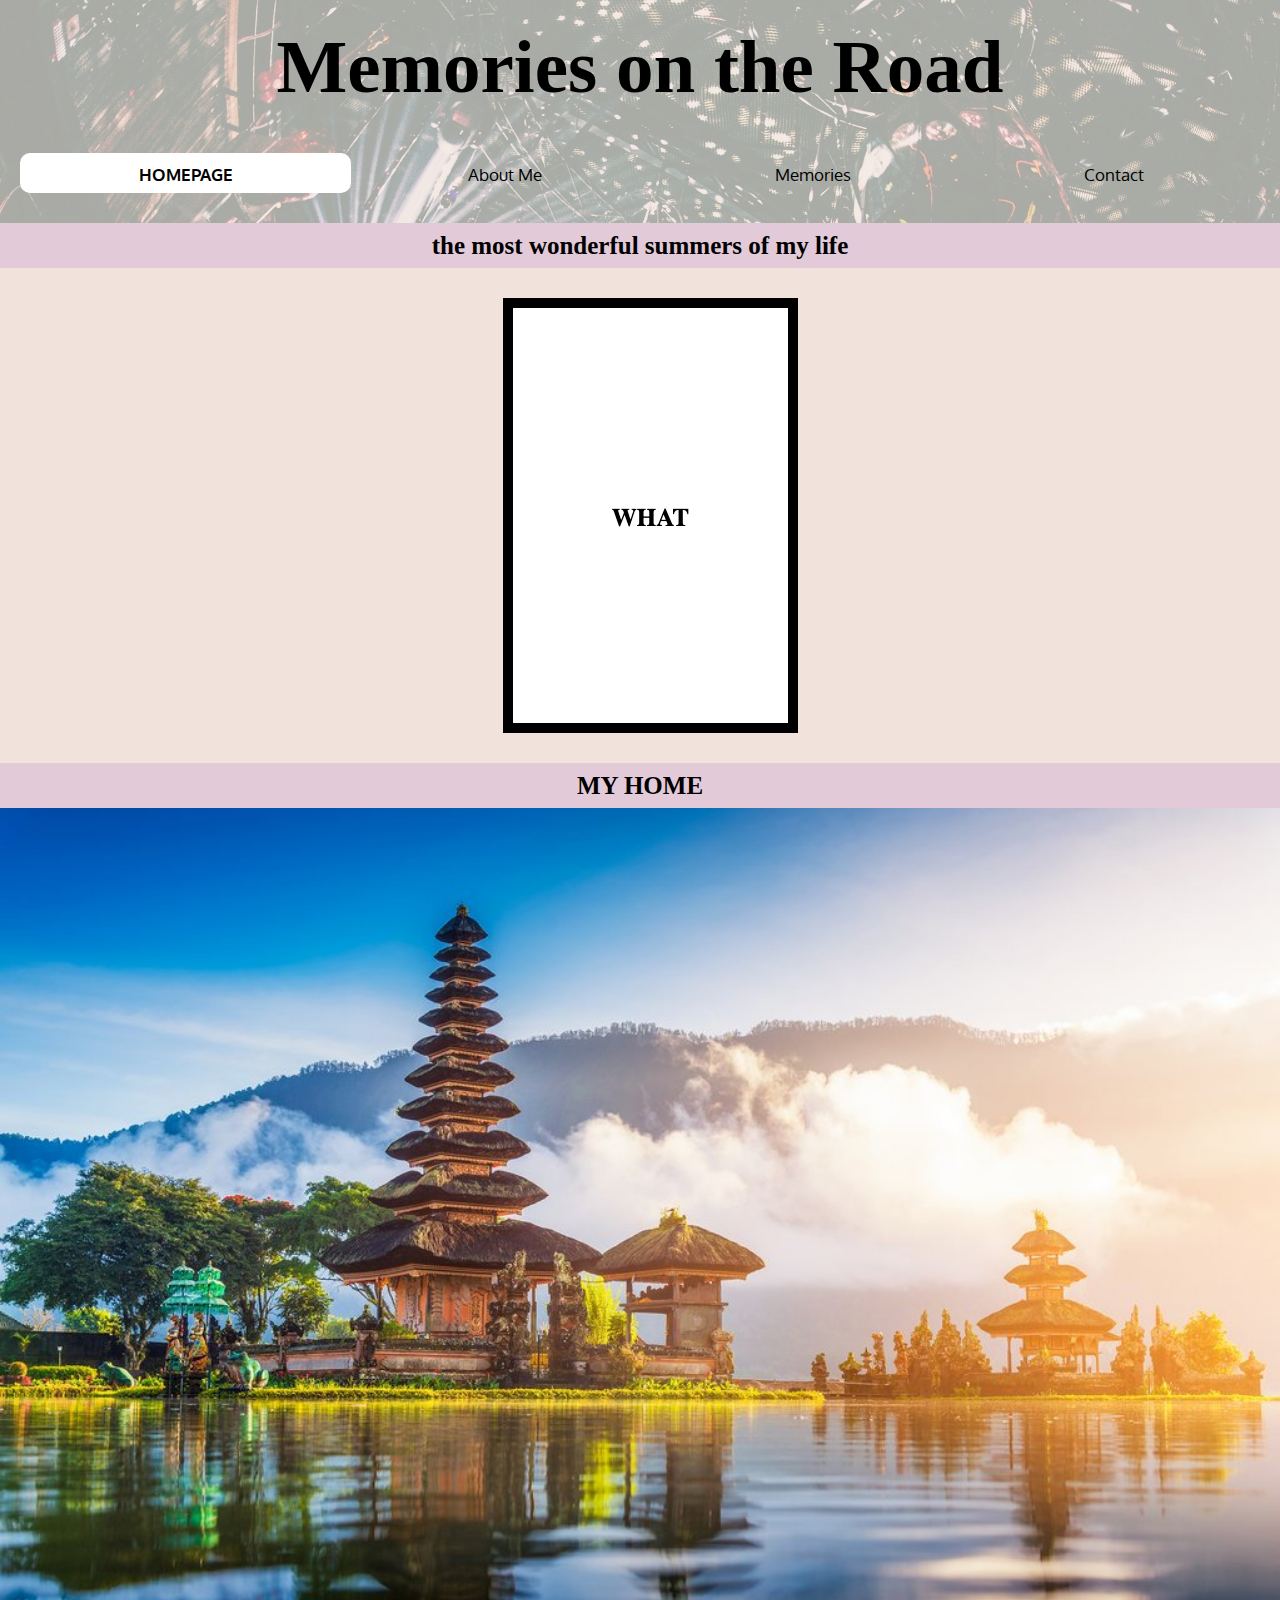
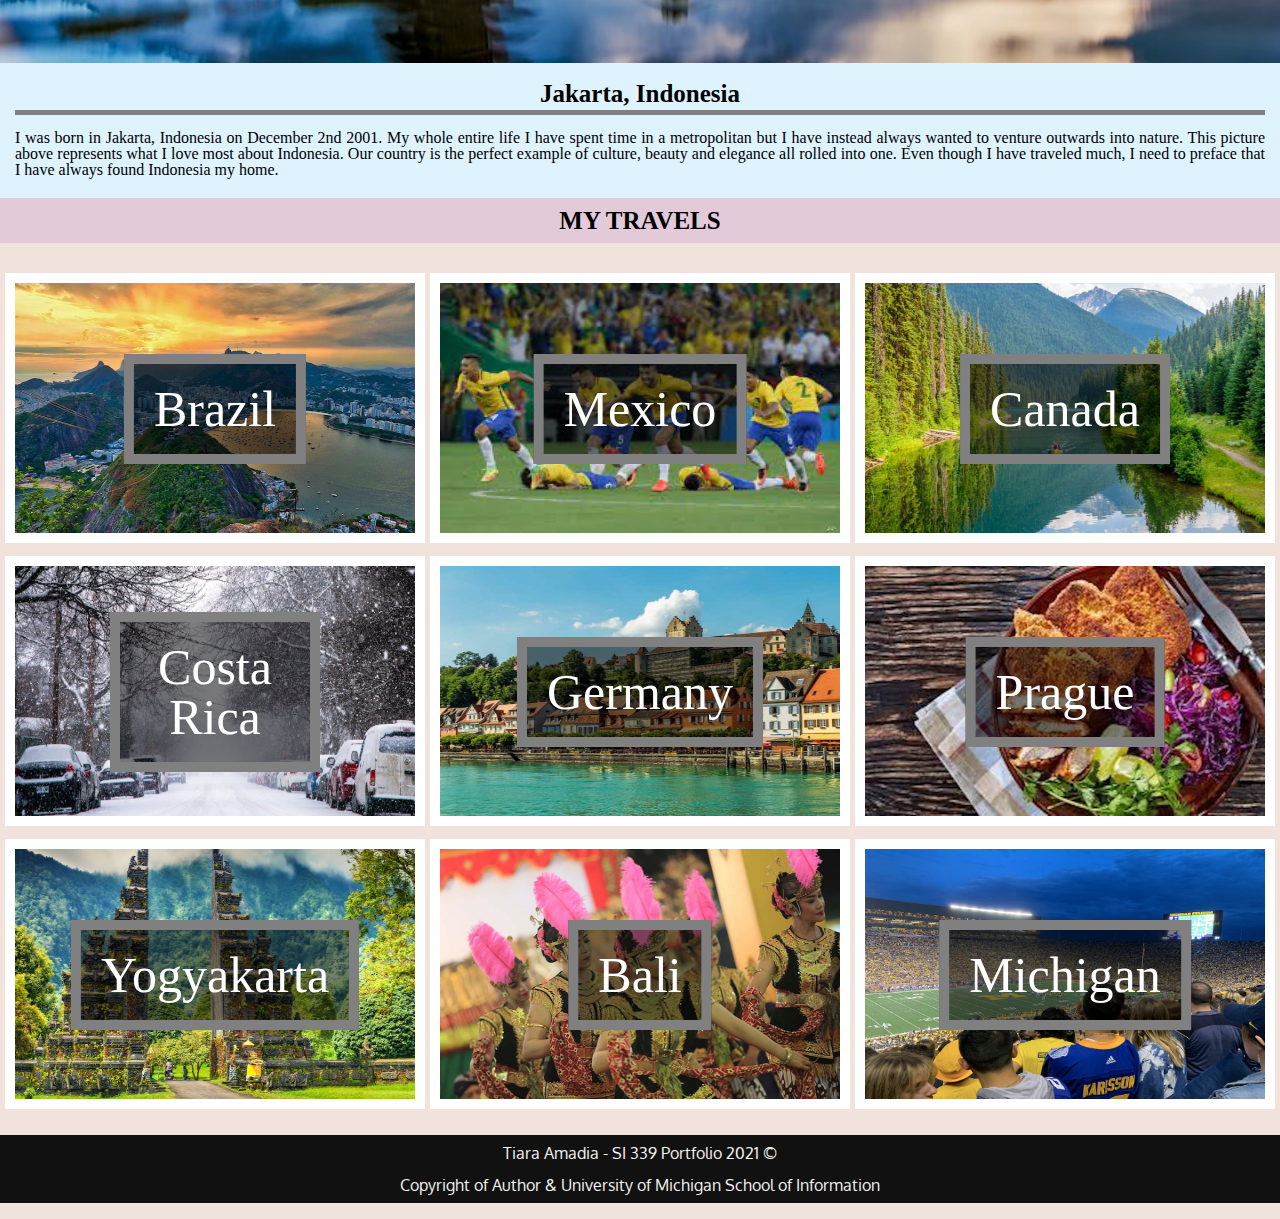
==== commit cc7be106: "Add files via upload" ====
--- a/index.html
+++ b/index.html
@@ -31,7 +31,7 @@
 
     <header class = "top-part-of-website">
         <div class ="title-part">
-            <img class = "title-bg" src = "imgs/village.jpg" alt = "Background of Kids Playing Outside with Colorful Tapestry"/>
+            <img class = "title-bg" src = "imgs/brazil-party.jpg" alt = "Background of Kids Playing Outside with Colorful Tapestry"/>
             <h1>Memories on the Road</h1>
             <nav>
                 <div class = "nav_container">
--- a/css/style.css
+++ b/css/style.css
@@ -268,6 +268,8 @@
     padding: 10px;
 }
 
+}
+
 /* My Home section of First Page */
 
 .myhome_img {
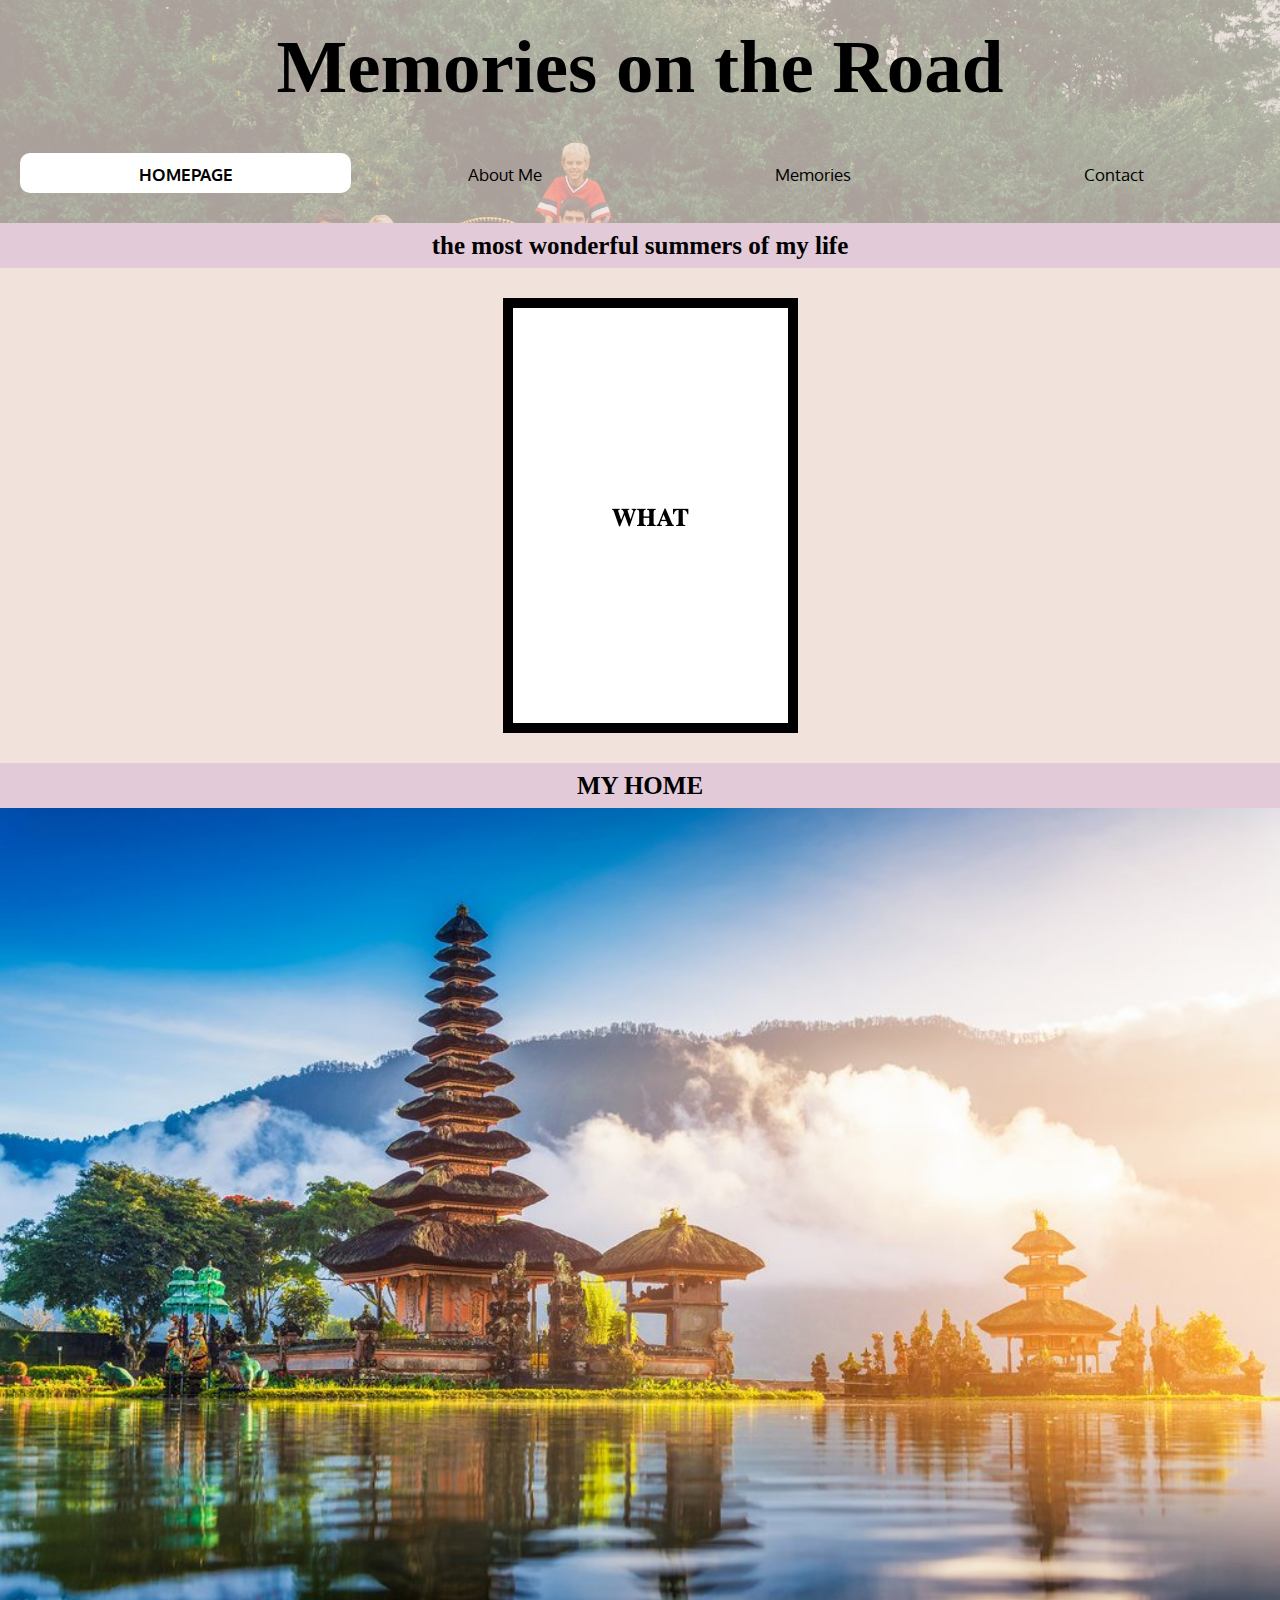
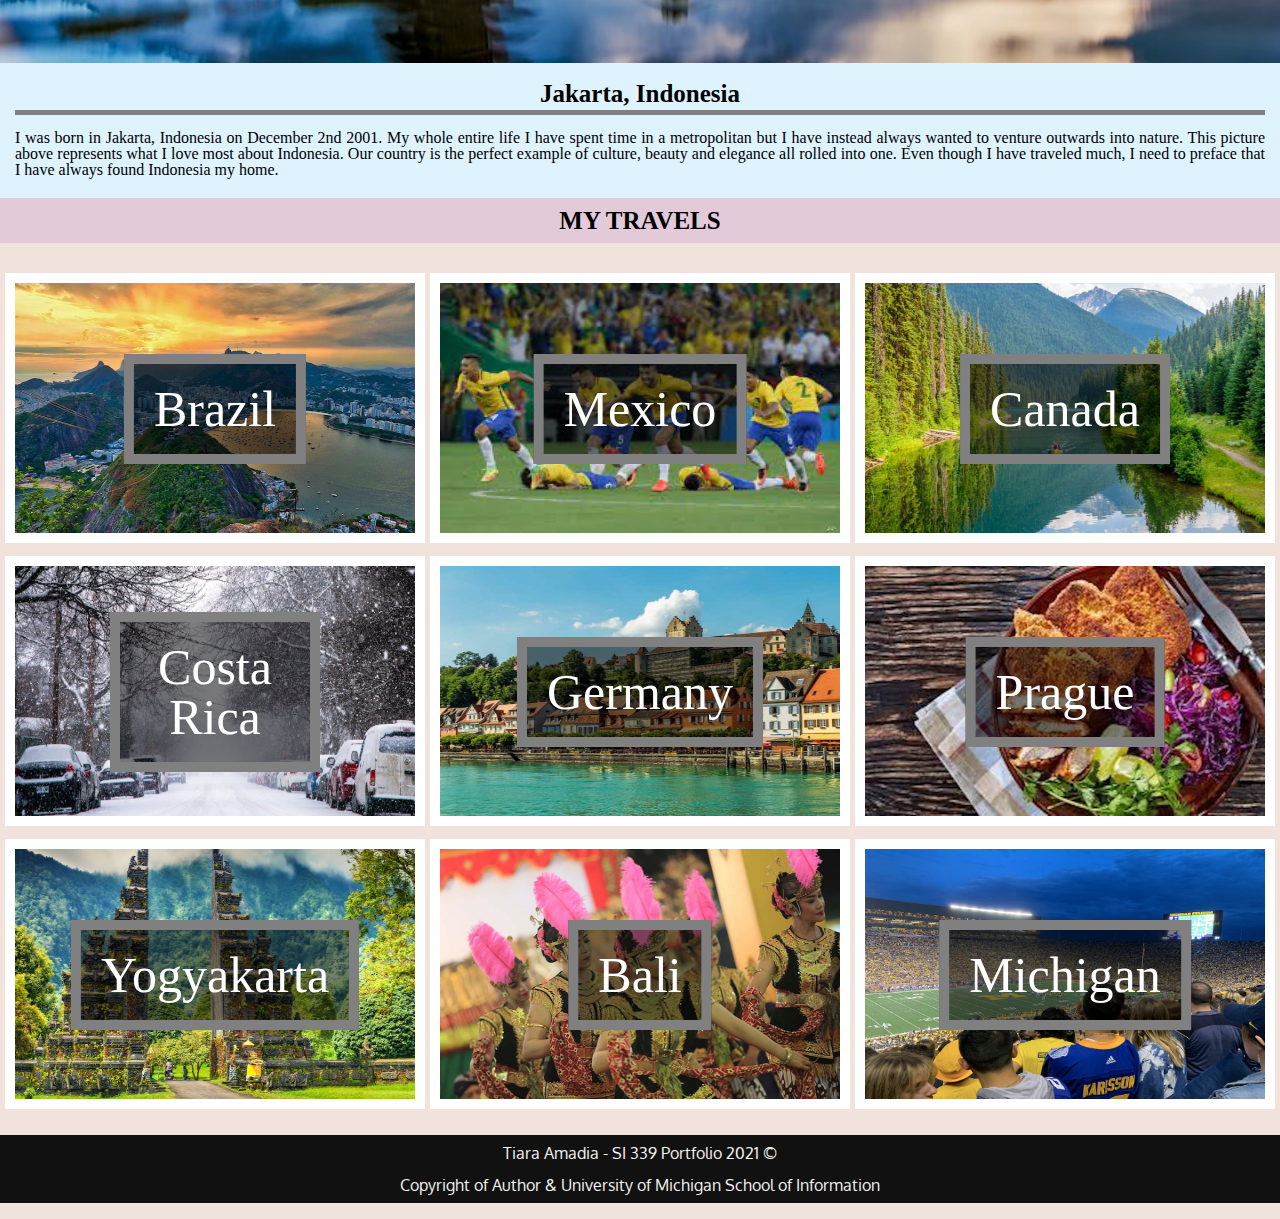
==== commit 487152e7: "Add files via upload" ====
--- a/index.html
+++ b/index.html
@@ -31,7 +31,7 @@
 
     <header class = "top-part-of-website">
         <div class ="title-part">
-            <img class = "title-bg" src = "imgs/brazil-party.jpg" alt = "Background of Kids Playing Outside with Colorful Tapestry"/>
+            <img class = "title-bg" src = "imgs/village.jpg" alt = "Background of Kids Playing Outside with Colorful Tapestry"/>
             <h1>Memories on the Road</h1>
             <nav>
                 <div class = "nav_container">
